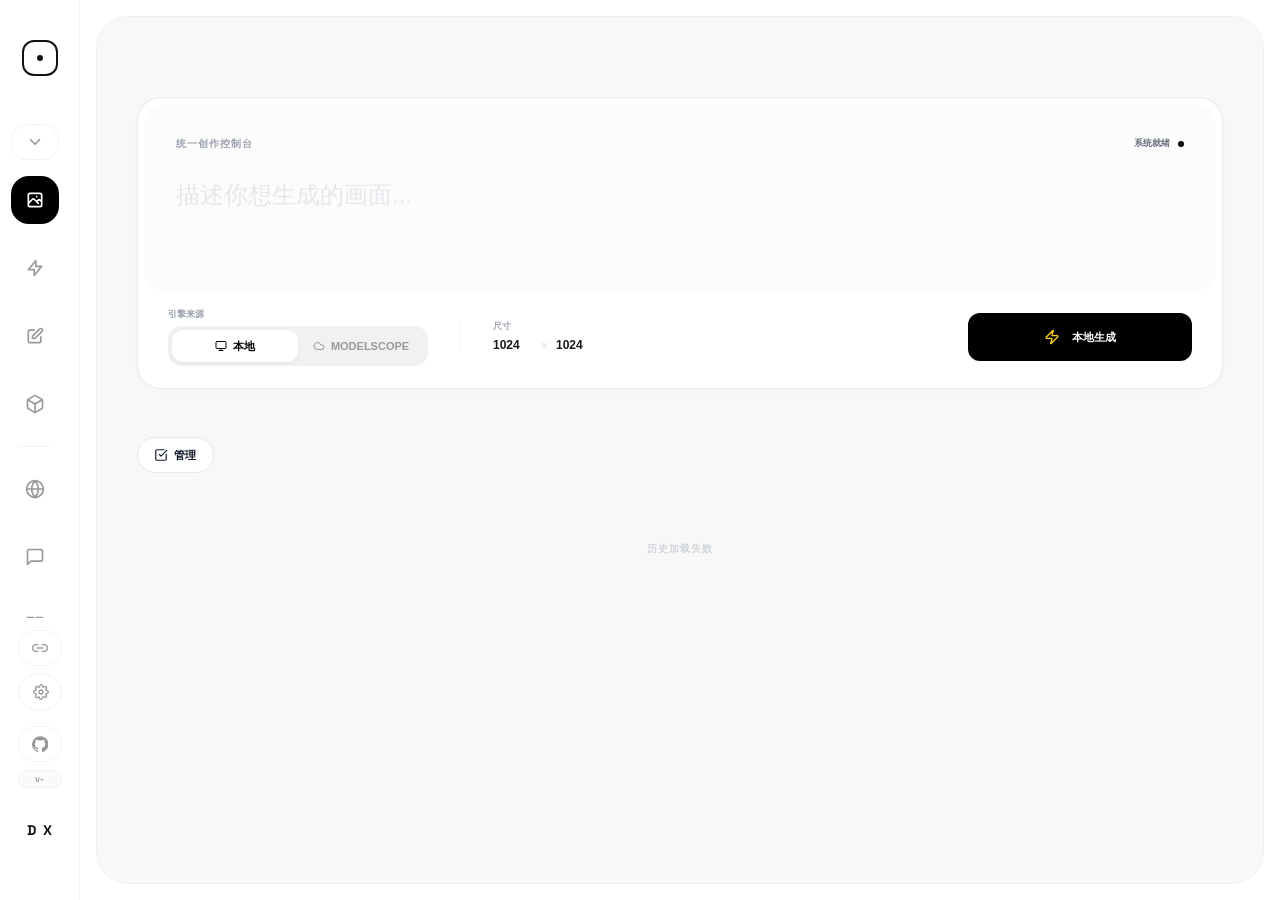
==== static/index.html @ fc7f09cf "chore: baseline HstarB before HstarA fusion" ====
<!DOCTYPE html>
<html lang="zh-CN">

<head>
    <meta charset="UTF-8">
    <meta name="viewport" content="width=device-width, initial-scale=1.0">
    <link rel="icon" href="/static/images/logo.png" type="image/png">
    <title>AI Studio</title>
    <style>
        html.studio-route-booting body {
            visibility: hidden !important;
        }
    </style>
    <script>
        (function(){
            try {
                var theme = localStorage.getItem('studio_theme') || localStorage.getItem('canvas_theme') || 'light';
                if(theme === 'dark') {
                    document.documentElement.classList.add('studio-theme-dark');
                    document.documentElement.classList.add('theme-dark');
                }
                document.documentElement.classList.add('studio-route-booting');
            } catch(e) {}
        })();
    </script>
    <script src="/static/vendor/js/tailwindcss-cdn.js?v=2026.06.22.1782095921"></script>
    <script src="/static/js/theme.js?v=2026.06.22.1782095915"></script>
    <script src="/static/js/i18n.js?v=2026.06.24.1782355459"></script>
    <style>
        @import url('/static/vendor/css/fonts.css?v=2026.06.22.1782095921');

        /* 本地 Tailwind 工具类兜底：CDN 慢/未就绪时也能立刻给图标尺寸，避免首屏左侧栏空白 */
        .w-1\.5 { width: 0.375rem; }
        .h-1\.5 { height: 0.375rem; }
        .w-4 { width: 1rem; }
        .h-4 { height: 1rem; }
        .w-5 { width: 1.25rem; }
        .h-5 { height: 1.25rem; }
        .flex-shrink-0 { flex-shrink: 0; }
        .rounded-full { border-radius: 9999px; }
        .mb-12 { margin-bottom: 3rem; }
        .transition-colors { transition-property: color, background-color, border-color, fill, stroke; transition-duration: 150ms; transition-timing-function: cubic-bezier(0.4, 0, 0.2, 1); }
        .animate-pulse { animation: studio-pulse 2s cubic-bezier(0.4, 0, 0.6, 1) infinite; }
        @keyframes studio-pulse { 0%, 100% { opacity: 1; } 50% { opacity: .5; } }

        :root {
            --accent: #000000;
            --fluid-ease: cubic-bezier(0.3, 0, 0, 1);
            --bg: #ffffff;
            --sidebar-bg: #ffffff;
            --stage-bg: #fcfcfc;
            --border: #f2f2f2;
            --stage-border: #f0f0f0;
            --text: #121212;
            --muted: #999;
            --nav-hover-bg: #fafafa;
            --monitor-bg: rgba(255, 255, 255, 0.7);
            --monitor-border: rgba(0, 0, 0, 0.05);
            --monitor-shadow: rgba(0, 0, 0, 0.04);
            --divider: rgba(0, 0, 0, 0.1);
            --scrollbar: #d8d8d8;
            --scrollbar-hover: #c0c0c0;
            --author-name: #000;
            --social-icon: #ccc;
        }

        html.theme-dark,
        body.theme-dark {
            --bg: #0f141d;
            --sidebar-bg: #0f141d;
            --stage-bg: #111722;
            --border: #242d3b;
            --stage-border: #2a3444;
            --text: #e5e9f0;
            --muted: #8f9aab;
            --nav-hover-bg: #171d29;
            --monitor-bg: rgba(23, 29, 41, 0.82);
            --monitor-border: rgba(255, 255, 255, 0.08);
            --monitor-shadow: rgba(0, 0, 0, 0.3);
            --divider: rgba(255, 255, 255, 0.15);
            --scrollbar: #334155;
            --scrollbar-hover: #475569;
            --author-name: #e5e9f0;
            --social-icon: #64748b;
        }

        /* 极简滚动条 */
        html,
        body {
            overscroll-behavior: auto;
            height: 100%;
            overflow: hidden;
        }

        *::-webkit-scrollbar {
            width: 10px !important;
            height: 10px !important;
            background: transparent !important;
        }

        *::-webkit-scrollbar-track {
            background: transparent !important;
            border: none !important;
        }

        *::-webkit-scrollbar-thumb {
            background-color: var(--scrollbar) !important;
            border: 3px solid transparent !important;
            border-right-width: 3px !important;
            background-clip: padding-box !important;
            border-radius: 10px !important;
            min-height: 36px;
        }

        *::-webkit-scrollbar-thumb:hover {
            background-color: var(--scrollbar-hover) !important;
        }

        *::-webkit-scrollbar-corner {
            background: transparent !important;
        }

        * {
            scrollbar-width: thin !important;
            scrollbar-color: var(--scrollbar) transparent !important;
        }

        body {
            background: var(--bg);
            font-family: 'Space Grotesk', sans-serif;
            overflow: hidden;
            height: 100vh;
            color: var(--text);
            transition: background 0.3s, color 0.3s;
        }

        .app-shell {
            display: flex;
            width: 100%;
            height: 100vh;
            background: var(--bg);
            position: relative;
            transition: background 0.3s;
        }

        /* 侧边栏 */
        .sidebar {
            width: 80px;
            min-width: 80px;
            height: 100vh;
            max-height: 100vh;
            background: var(--sidebar-bg);
            display: flex;
            flex-direction: column;
            align-items: center;
            border-right: 1px solid var(--border);
            padding: 40px 0;
            transition: width 0.5s var(--fluid-ease) 0.5s, background 0.3s, border-color 0.3s;
            z-index: 50;
            overflow: hidden;
        }

        .sidebar:hover {
            width: 220px;
            transition-delay: 0s;
        }

        /* 首次加载时与 iframe 的 0.5s 淡入同步播放，避免侧栏"焊死"在原地造成视觉断层 */
        @keyframes sidebar-enter {
            from { opacity: 0; transform: translateX(-6px); }
            to { opacity: 1; transform: translateX(0); }
        }
        html:not(.studio-route-booting) .sidebar {
            animation: sidebar-enter 0.5s var(--fluid-ease);
        }

        .logo-ring {
            width: 36px;
            height: 36px;
            border: 2px solid var(--text);
            border-radius: 12px;
            background: transparent;
            padding: 0;
            color: var(--text);
            display: flex;
            align-items: center;
            justify-content: center;
            cursor: pointer;
            flex: 0 0 auto;
            /* 仅保留 hover 真正会用到的属性过渡，避免 transition: all 因首屏属性补齐被意外触发 */
            transition: transform 0.6s var(--fluid-ease) 0.5s, border-radius 0.6s var(--fluid-ease) 0.5s, border-color 0.3s, background-color .18s, box-shadow .2s;
        }

        .sidebar:hover .logo-ring {
            transform: rotate(90deg);
            border-radius: 50%;
            transition-delay: 0s;
        }

        .logo-ring:hover,
        .logo-ring:focus-visible {
            background: var(--nav-hover-bg);
            border-color: var(--text);
            box-shadow: 0 0 0 4px rgba(148, 163, 184, .16), 0 10px 24px rgba(15, 23, 42, .08);
            outline: none;
        }

        .logo-ring:hover #logo-dot,
        .logo-ring:focus-visible #logo-dot {
            transform: scale(1.8);
        }

        .logo-ring:active {
            transform: scale(.94);
            transition-delay: 0s;
        }

        .sidebar:hover .logo-ring:active {
            transform: rotate(90deg) scale(.94);
        }

        #logo-dot {
            transition: transform .16s ease, background-color .16s ease, box-shadow .16s ease;
        }

        /* 导航项 */
        .nav-item {
            position: relative;
            width: 48px;
            height: 48px;
            flex: 0 0 48px;
            margin: 10px 0;
            display: flex;
            align-items: center;
            justify-content: flex-start;
            border-radius: 18px;
            cursor: pointer;
            /* 只对 width 做带延迟的过渡（侧栏悬停展开效果）；background/color 不参与过渡，避免 active 切换时底色"流动" */
            transition: width 0.3s var(--fluid-ease) 0.5s;
            color: var(--muted);
            overflow: hidden;
            padding-left: 14px;
        }

        .sidebar:hover .nav-item {
            width: 190px;
            transition-delay: 0s;
        }

        .nav-item:hover {
            background: var(--nav-hover-bg);
            color: var(--text);
        }

        .nav-item.active {
            background: var(--accent);
            color: #fff;
        }

        html.theme-dark .nav-item.active,
        body.theme-dark .nav-item.active {
            background: #f1f5f9;
            color: #0f172a;
        }

        .nav-text {
            opacity: 0;
            margin-left: 16px;
            font-weight: 600;
            font-size: 14px;
            white-space: nowrap;
            transition: opacity 0.3s 0.5s;
        }

        .sidebar:hover .nav-text {
            opacity: 1;
            transition-delay: 0.1s;
        }

        .nav-fold-toggle {
            position: relative;
            width: 48px;
            height: 36px;
            flex: 0 0 36px;
            margin: 0 0 6px;
            padding-left: 14px;
            border: 1px solid var(--border);
            border-radius: 16px;
            background: transparent;
            color: var(--muted);
            display: flex;
            align-items: center;
            justify-content: flex-start;
            cursor: pointer;
            overflow: hidden;
            transition: width 0.3s var(--fluid-ease) 0.5s, background-color 0.2s, color 0.2s, border-color 0.2s;
        }

        .sidebar:hover .nav-fold-toggle {
            width: 190px;
            transition-delay: 0s;
        }

        .nav-fold-toggle:hover {
            background: var(--nav-hover-bg);
            color: var(--text);
            border-color: var(--stage-border);
        }

        .nav-fold-icon {
            width: 18px;
            height: 18px;
            flex: 0 0 auto;
            transition: transform 0.25s var(--fluid-ease);
        }

        .nav-fold-toggle[aria-expanded="false"] .nav-fold-icon {
            transform: rotate(-90deg);
        }

        .nav-fold-group {
            width: 100%;
            flex: 0 0 auto;
            max-height: 720px;
            opacity: 1;
            overflow: hidden;
            display: flex;
            flex-direction: column;
            align-items: center;
            transition: max-height 0.3s var(--fluid-ease), opacity 0.2s ease;
        }

        .nav-fold-group.is-collapsed {
            max-height: 0;
            opacity: 0;
            pointer-events: none;
        }

        .sidebar nav {
            width: 100%;
            min-height: 0;
            flex: 1 1 auto;
            overflow-y: auto;
            overflow-x: hidden;
            display: flex;
            flex-direction: column;
            align-items: center;
            padding: 0 0 6px;
            overscroll-behavior: contain;
            scrollbar-gutter: stable;
            -webkit-overflow-scrolling: touch;
            scrollbar-width: thin;
            scrollbar-color: rgba(148, 163, 184, .34) transparent;
        }

        .sidebar::-webkit-scrollbar { width: 4px !important; }
        .sidebar::-webkit-scrollbar-track { background: transparent !important; }
        .sidebar::-webkit-scrollbar-thumb {
            background: rgba(148, 163, 184, .34) !important;
            border: 0 !important;
            border-radius: 999px !important;
        }

        .sidebar nav::-webkit-scrollbar { width: 4px !important; }
        .sidebar nav::-webkit-scrollbar-track { background: transparent !important; }
        .sidebar nav::-webkit-scrollbar-thumb {
            background: rgba(148, 163, 184, .34) !important;
            border: 0 !important;
            border-radius: 999px !important;
        }

        .sidebar nav > * {
            flex-shrink: 0;
        }

        /* 主舞台区 */
        .stage {
            flex: 1;
            background: var(--stage-bg);
            margin: 16px;
            border-radius: 32px;
            overflow: hidden;
            border: 1px solid var(--stage-border);
            position: relative;
            transition: background 0.3s, border-color 0.3s;
        }

        iframe {
            position: absolute;
            inset: 0;
            width: 100%;
            height: 100%;
            border: none;
            opacity: 0;
            transform: scale(1.02);
            filter: blur(4px);
            transition: all 0.5s var(--fluid-ease);
            pointer-events: none;
        }

        iframe.active {
            opacity: 1;
            transform: scale(1);
            filter: blur(0);
            pointer-events: auto;
        }

        /* 左下角监视器 */
        .nano-monitor {
            position: absolute;
            bottom: 24px;
            left: 24px;
            z-index: 100;
            display: flex;
            align-items: center;
            gap: 10px;
            background: var(--monitor-bg);
            backdrop-filter: blur(12px);
            padding: 7px 12px;
            border-radius: 12px;
            border: 1px solid var(--monitor-border);
            box-shadow: 0 4px 20px var(--monitor-shadow);
            font-family: monospace;
            transition: all 0.4s var(--fluid-ease);
        }

        .nano-monitor.is-busy {
            background: #000;
            color: #fff;
            border-color: rgba(255, 255, 255, 0.1);
            box-shadow: 0 8px 30px rgba(0, 0, 0, 0.2);
        }

        .stat-group {
            display: flex;
            align-items: center;
            gap: 7px;
            font-size: 11px;
            font-weight: 700;
            color: var(--text);
        }

        .stat-group:first-child {
            gap: 8px;
        }

        .nano-monitor.is-busy .stat-group {
            color: #fff;
        }

        .divider {
            width: 1px;
            height: 12px;
            background: var(--divider);
        }

        .is-busy .divider {
            background: rgba(255, 255, 255, 0.2);
        }

        .pulse-dot {
            width: 6px;
            height: 6px;
            border-radius: 50%;
            background: #10b981;
            margin-right: 2px;
            flex: 0 0 auto;
        }

        .spinner-nano {
            width: 10px;
            height: 10px;
            border: 2px solid rgba(255, 255, 255, 0.2);
            border-top-color: #fff;
            border-radius: 50%;
            animation: spin 0.8s linear infinite;
            display: none;
        }

        .is-busy .spinner-nano { display: block; }
        .is-busy .pulse-dot { display: none; }

        @keyframes spin {
            to { transform: rotate(360deg); }
        }

        .label-nano {
            text-transform: uppercase;
            letter-spacing: 0.5px;
            opacity: 0.5;
            font-size: 9px;
        }

        /* 作者组件 */
        .author-box {
            width: 100%;
            height: 60px;
            flex: 0 0 60px;
            position: relative;
            display: flex;
            align-items: center;
            justify-content: center;
            overflow: hidden;
        }

        .dx-letter {
            position: absolute;
            font-size: 14px;
            font-weight: 800;
            color: var(--text);
            /* 只过渡 hover 时真正改的 transform/opacity，避免 all 触发延迟 */
            transition: transform 0.5s var(--fluid-ease) 0.4s, opacity 0.5s var(--fluid-ease) 0.4s;
            z-index: 10;
        }

        .letter-d { transform: translateX(-8px); }
        .letter-x { transform: translateX(8px); }

        .sidebar:hover .letter-d {
            transform: translateX(-120px);
            opacity: 0;
            transition-delay: 0s;
        }

        .sidebar:hover .letter-x {
            transform: translateX(120px);
            opacity: 0;
            transition-delay: 0s;
        }

        .author-content-wrap {
            display: flex;
            flex-direction: column;
            align-items: center;
            opacity: 0;
            transform: scale(0.9);
            transition: all 0.4s var(--fluid-ease) 0s;
            pointer-events: none;
        }

        .sidebar:hover .author-content-wrap {
            opacity: 1;
            transform: scale(1);
            transition-delay: 0.2s;
            pointer-events: auto;
        }

        .author-name-lite {
            font-size: 12px;
            font-weight: 700;
            margin-bottom: 8px;
            color: var(--author-name);
        }

        .social-row-lite { display: flex; gap: 12px; }

        .social-icon-lite {
            color: var(--social-icon);
            transition: color 0.2s, transform 0.2s;
        }

        .social-icon-lite:hover {
            color: var(--text);
            transform: translateY(-1px);
        }

        .side-actions {
            margin-top:12px;
            margin-bottom:12px;
            display:flex;
            flex-direction:column;
            align-items:center;
            gap:8px;
            width:100%;
            flex:0 0 auto;
        }

        .side-pill {
            width:44px;
            height:36px;
            border-radius:999px;
            background: transparent;
            border: 1px solid var(--border);
            color: var(--muted);
            display: flex;
            align-items: center;
            justify-content: center;
            cursor: pointer;
            /* 只过渡 hover/激活会改的属性，避免 all 触发延迟 */
            transition: width 0.3s var(--fluid-ease) 0.5s, gap 0.3s var(--fluid-ease) 0.5s, background-color 0.2s, color 0.2s, border-color 0.2s;
            flex-shrink: 0;
            overflow:hidden;
            gap:8px;
            position:relative;
        }

        .sidebar:hover .side-pill {
            width: 170px;
            transition-delay: 0s;
        }

        .side-pill:hover {
            background: var(--nav-hover-bg);
            color: var(--text);
            border-color: var(--stage-border);
        }

        .side-pill.active {
            background: var(--text);
            color: var(--bg);
            border-color: var(--text);
        }

        .side-pill.update-available {
            border-color:#22c55e;
            color:#16a34a;
            overflow:visible;
        }

        html.theme-dark .side-pill.update-available,
        body.theme-dark .side-pill.update-available {
            border-color:#86efac;
            color:#86efac;
        }

        .side-pill.update-available::after {
            content:"NEW";
            position:absolute;
            top:-7px;
            right:-9px;
            min-width:28px;
            height:16px;
            padding:0 5px;
            border-radius:999px;
            background:#22c55e;
            display:flex;
            align-items:center;
            justify-content:center;
            color:#fff;
            font-size:9px;
            font-weight:900;
            letter-spacing:.02em;
            box-shadow:0 6px 16px rgba(34,197,94,.28), 0 0 0 3px rgba(34,197,94,.12);
            pointer-events:none;
        }

        html.theme-dark .side-pill.update-available::after,
        body.theme-dark .side-pill.update-available::after {
            background:#4ade80;
            color:#052e16;
            box-shadow:0 6px 16px rgba(74,222,128,.22), 0 0 0 3px rgba(74,222,128,.12);
        }

        .side-pill svg { width: 16px; height: 16px; flex:0 0 auto; }
        .settings-fold-chevron {
            width: 13px !important;
            height: 13px !important;
            margin-left: -2px;
            opacity: 0;
            max-width: 0;
            overflow: hidden;
            transition: opacity 0.3s 0.5s, max-width 0.3s var(--fluid-ease) 0.5s, transform .22s var(--fluid-ease);
        }
        .sidebar:hover .settings-fold-chevron,
        .sidebar.is-pinned .settings-fold-chevron {
            opacity: .72;
            max-width: 16px;
            transition-delay: .15s, .15s, 0s;
        }
        .settings-fold-toggle[aria-expanded="true"] .settings-fold-chevron {
            transform: rotate(180deg);
        }
        .settings-fold-group {
            width: 100%;
            max-height: 0;
            opacity: 0;
            overflow: hidden;
            display: flex;
            flex-direction: column;
            align-items: center;
            gap: 8px;
            pointer-events: none;
            transition: max-height .28s var(--fluid-ease), opacity .18s ease;
        }
        .settings-fold-group:not(.is-collapsed) {
            max-height: 132px;
            opacity: 1;
            pointer-events: auto;
        }
        .side-pill-text {
            opacity:0;
            max-width:0;
            font-size:12px;
            font-weight:800;
            letter-spacing:.02em;
            white-space:nowrap;
            overflow:hidden;
            transition: opacity 0.3s 0.5s, max-width 0.3s var(--fluid-ease) 0.5s;
        }
        .sidebar:hover .side-pill-text {
            opacity:1;
            max-width:120px;
            transition-delay:.15s;
        }
        /* 折叠态去除 gap，避免图标被推偏 */
        .side-pill { gap:0; }
        .sidebar:hover .side-pill { gap:8px; }

        .project-version-badge {
            width:44px;
            min-height:18px;
            padding:0 4px;
            border-radius:999px;
            border:1px solid var(--border);
            background:var(--nav-hover-bg);
            color:var(--muted);
            display:flex;
            align-items:center;
            justify-content:center;
            font-size:9px;
            font-weight:800;
            line-height:1;
            white-space:nowrap;
            overflow:hidden;
            cursor:pointer;
            transition:width 0.3s var(--fluid-ease) 0.5s, color .2s, border-color .2s, background-color .2s;
        }
        .project-version-badge:hover { color:var(--text); border-color:var(--accent, #6366f1); }
        .project-version-badge.checking { opacity:.6; animation:badge-pulse 1s ease-in-out infinite; }
        @keyframes badge-pulse { 0%,100%{opacity:.5;} 50%{opacity:1;} }

        .sidebar:hover .project-version-badge {
            width:170px;
            transition-delay:0s;
        }

        .project-version-full { display:none; }
        .sidebar:hover .project-version-compact { display:none; }
        .sidebar:hover .project-version-full { display:inline; }

        .update-now-btn {
            display:none;
            width:56px;
            min-height:24px;
            padding:0 7px;
            border-radius:999px;
            border:1px solid rgba(34,197,94,.35);
            background:rgba(34,197,94,.1);
            color:#16a34a;
            align-items:center;
            justify-content:center;
            gap:5px;
            font-size:9px;
            font-weight:900;
            overflow:hidden;
            transition:width 0.3s var(--fluid-ease) 0.5s, background-color .2s, color .2s, border-color .2s;
        }
        .update-now-btn.show { display:flex; }
        .sidebar:hover .update-now-btn { width:170px; transition-delay:0s; }
        .update-now-btn:hover { background:#16a34a; color:#fff; border-color:#16a34a; }
        .update-now-btn[disabled] { opacity:.7; cursor:wait; }
        .update-now-btn svg { display:none; width:14px; height:14px; flex:0 0 auto; }
        .sidebar:hover .update-now-btn svg { display:block; }
        .update-now-text {
            opacity:1;
            max-width:42px;
            white-space:nowrap;
            overflow:hidden;
            transition: opacity 0.3s 0.5s, max-width 0.3s var(--fluid-ease) 0.5s;
        }
        .update-action-prefix { display:none; }
        .update-version-full { display:none; }
        .sidebar:hover .update-version-compact { display:none; }
        .sidebar:hover .update-version-full { display:inline; }
        .sidebar:hover .update-action-prefix { display:inline; }
        .sidebar:hover .update-now-text { max-width:130px; transition-delay:.15s; }
        .update-now-btn.show + .project-version-badge { display:none; }
        html.theme-dark .update-now-btn,
        body.theme-dark .update-now-btn {
            border-color:rgba(134,239,172,.42);
            background:rgba(74,222,128,.12);
            color:#86efac;
        }
        html.theme-dark .update-now-btn:hover,
        body.theme-dark .update-now-btn:hover {
            background:#86efac;
            border-color:#86efac;
            color:#052e16;
        }

        @media (max-height: 760px) {
            .sidebar {
                padding: 18px 0 14px;
                overflow-y:auto;
                overflow-x:hidden;
                overscroll-behavior:contain;
                -webkit-overflow-scrolling:touch;
                scrollbar-width:thin;
                scrollbar-color:rgba(148,163,184,.34) transparent;
            }
            .sidebar nav {
                flex:0 0 auto;
                min-height:auto;
                overflow:visible;
                padding-bottom:0;
            }
            .logo-ring { margin-bottom: 16px !important; }
            .nav-item {
                height: 42px;
                flex-basis: 42px;
                margin: 5px 0;
                border-radius: 15px;
            }
            .nav-fold-toggle {
                height: 32px;
                flex-basis: 32px;
                margin-bottom: 4px;
                border-radius: 14px;
            }
            .nav-fold-group { max-height: 720px; }
            .side-actions {
                margin-top:8px;
                margin-bottom:0;
                gap:5px;
                padding-top:8px;
                border-top:1px solid var(--border);
            }
            .settings-fold-group {
                gap: 5px;
            }
            .settings-fold-group:not(.is-collapsed) {
                max-height: 105px;
            }
            .side-pill {
                height:30px;
                flex-basis:30px;
                width:40px;
            }
            .project-version-badge { width:40px; min-height:16px; font-size:8px; }
            .update-now-btn.show { min-height:22px; width:48px; }
            .author-box { display:none; }
        }

        @media (max-height: 660px) {
            .sidebar { padding: 12px 0; }
            .sidebar nav {
                flex:0 0 auto;
                min-height:auto;
                overflow:visible;
                padding-bottom:0;
            }
            .logo-ring {
                width:32px;
                height:32px;
                border-radius:10px;
                margin-bottom:10px !important;
            }
            .nav-item {
                height:38px;
                flex-basis:38px;
                margin:3px 0;
                border-radius:14px;
            }
            .nav-fold-toggle { height:30px; flex-basis:30px; }
            .nav-fold-group { max-height: 720px; }
            .side-actions {
                gap:4px;
                padding-top:6px;
            }
            .settings-fold-group {
                gap: 4px;
            }
            .settings-fold-group:not(.is-collapsed) {
                max-height: 102px;
            }
            .side-pill {
                height:30px;
                flex-basis:30px;
                width:38px;
            }
            .side-pill svg { width:15px; height:15px; }
            .project-version-badge { width:38px; min-height:16px; font-size:8px; }
            .update-now-btn.show { width:46px; min-height:22px; font-size:8px; }
        }

        .studio-modal[hidden] {
            display:none !important;
        }

        .studio-modal {
            position:fixed;
            inset:0;
            z-index:500;
            display:flex;
            align-items:center;
            justify-content:center;
            padding:24px;
            background:rgba(15,23,42,.38);
            backdrop-filter:blur(10px);
        }

        .studio-modal-panel {
            width:min(560px, 100%);
            max-height:min(760px, calc(100vh - 48px));
            display:flex;
            flex-direction:column;
            overflow:hidden;
            border-radius:8px;
            border:1px solid rgba(15,23,42,.1);
            background:#fff;
            color:#111827;
            box-shadow:0 24px 70px rgba(15,23,42,.24);
        }

        .studio-modal-head {
            display:flex;
            align-items:flex-start;
            justify-content:space-between;
            gap:16px;
            padding:20px 20px 14px;
            border-bottom:1px solid #eef2f7;
        }

        .studio-modal-kicker {
            font-size:11px;
            font-weight:900;
            letter-spacing:.08em;
            color:#16a34a;
            text-transform:uppercase;
            margin-bottom:6px;
        }

        .studio-modal-title {
            font-size:20px;
            line-height:1.25;
            font-weight:900;
            margin:0;
            letter-spacing:0;
        }

        .studio-modal-close {
            width:32px;
            height:32px;
            border-radius:8px;
            border:1px solid #e5e7eb;
            background:#fff;
            color:#64748b;
            display:flex;
            align-items:center;
            justify-content:center;
            cursor:pointer;
            flex:0 0 auto;
        }

        .studio-modal-close:hover {
            color:#111827;
            border-color:#cbd5e1;
            background:#f8fafc;
        }

        .studio-modal-body {
            padding:18px 20px;
            overflow:auto;
        }

        .studio-modal-copy {
            margin:0 0 14px;
            color:#475569;
            font-size:13px;
            line-height:1.7;
        }

        .update-modal-summary {
            display:flex;
            align-items:flex-start;
            gap:10px;
            margin-top:16px;
            padding:12px;
            border:1px solid #e5e7eb;
            border-radius:8px;
            background:#f8fafc;
            color:#334155;
            font-size:12px;
            line-height:1.55;
        }

        .update-modal-summary strong {
            display:block;
            color:#111827;
            margin-bottom:2px;
            font-size:12px;
        }

        .update-modal-dot {
            width:9px;
            height:9px;
            margin-top:4px;
            border-radius:99px;
            background:#94a3b8;
            flex:0 0 auto;
        }

        .update-modal-summary.ok .update-modal-dot { background:#22c55e; }
        .update-modal-summary.warn .update-modal-dot { background:#f59e0b; }
        .update-modal-summary.fail .update-modal-dot { background:#ef4444; }

        /* 更新弹窗：双卡片需要更宽的面板，避免左右布局被裁剪 */
        #project-update-modal .studio-modal-panel { width:min(880px, 100%); max-height:min(840px, calc(100vh - 48px)); }
        .update-notes-box { margin:2px 0 14px; padding:12px; border:1px solid #e5e7eb; border-radius:8px; background:#fbfdff; }
        .update-notes-head { display:flex; align-items:center; justify-content:space-between; gap:12px; margin-bottom:8px; }
        .update-notes-head strong { font-size:12px; color:#111827; font-weight:950; }
        .update-notes-version { color:#64748b; font-size:11px; font-weight:800; white-space:nowrap; }
        .update-notes-list { margin:0; padding:0 0 0 16px; display:grid; gap:6px; color:#334155; font-size:12px; line-height:1.55; }
        .update-notes-empty { margin:0; color:#94a3b8; font-size:12px; line-height:1.55; }
        .update-source-list { display:grid; grid-template-columns:1fr 1fr; gap:12px; margin-top:14px; align-items:stretch; }
        @media (max-width: 720px) { .update-source-list { grid-template-columns:1fr; } }
        .update-source-card { width:100%; min-width:0; border:1px solid #e5e7eb; border-radius:10px; background:#fff; color:#111827; text-align:left; padding:12px; display:flex; flex-direction:column; gap:10px; cursor:pointer; transition:border-color .16s ease, box-shadow .16s ease, transform .16s ease, background .16s ease; }
        .update-source-card:hover { transform:translateY(-1px); border-color:#cbd5e1; box-shadow:0 12px 28px rgba(15,23,42,.08); }
        .update-source-card.active { border-color:#16a34a; box-shadow:0 0 0 2px rgba(22,163,74,.20); background:#f0fdf4; }
        .update-source-head { display:flex; align-items:center; justify-content:space-between; gap:10px; }
        .update-source-title { min-width:0; display:flex; flex-direction:column; gap:4px; }
        .update-source-title strong { color:#111827; font-size:13px; line-height:1.2; font-weight:950; }
        .update-source-title span { color:#64748b; font-size:11px; line-height:1.35; font-weight:700; }
        .update-source-head-right { flex:0 0 auto; display:flex; align-items:center; gap:8px; }
        .update-source-check { display:none; flex:0 0 auto; width:22px; height:22px; border-radius:999px; background:#16a34a; color:#fff; align-items:center; justify-content:center; }
        .update-source-check svg { width:14px; height:14px; }
        .update-source-card.active .update-source-check { display:flex; }
        .update-source-badge { flex:0 0 auto; min-width:56px; height:24px; border-radius:999px; background:#f1f5f9; color:#64748b; display:flex; align-items:center; justify-content:center; padding:0 9px; font-size:10px; font-weight:900; }
        .update-source-badge.ok { background:#16a34a; color:#fff; }
        .update-source-badge.bad { background:#dc2626; color:#fff; }
        .connectivity-list { display:grid; gap:8px; min-width:0; }

        .connectivity-row {
            display:grid;
            grid-template-columns:12px minmax(0, 1fr) auto;
            align-items:center;
            gap:10px;
            min-height:42px;
            padding:9px 10px;
            border:1px solid #eef2f7;
            border-radius:8px;
            background:#fff;
        }
        .connectivity-row > div { min-width:0; }

        .connectivity-indicator {
            width:9px;
            height:9px;
            border-radius:99px;
            background:#94a3b8;
        }

        .connectivity-row.ok .connectivity-indicator { background:#22c55e; }
        .connectivity-row.fail .connectivity-indicator { background:#ef4444; }
        .connectivity-row.pending .connectivity-indicator {
            background:#94a3b8;
            animation: studio-pulse 1s ease-in-out infinite;
        }

        .connectivity-name {
            font-size:12px;
            font-weight:900;
            color:#111827;
            line-height:1.25;
        }

        .connectivity-url {
            margin-top:3px;
            max-width:100%;
            overflow:hidden;
            text-overflow:ellipsis;
            white-space:nowrap;
            font-size:10px;
            color:#94a3b8;
        }

        .connectivity-status {
            justify-self:end;
            font-size:11px;
            font-weight:900;
            color:#64748b;
            white-space:nowrap;
        }
        .connectivity-row.ok .connectivity-status { color:#16a34a; }
        .connectivity-row.fail .connectivity-status { color:#ef4444; }

        .connectivity-error {
            grid-column:2 / 4;
            margin-top:-4px;
            color:#ef4444;
            font-size:11px;
            line-height:1.45;
            word-break:break-word;
        }

        .studio-modal-actions {
            display:flex;
            justify-content:flex-end;
            gap:10px;
            padding:14px 20px 18px;
            border-top:1px solid #eef2f7;
            background:#fff;
        }

        .studio-modal-btn {
            min-height:36px;
            padding:0 14px;
            border-radius:8px;
            border:1px solid #e5e7eb;
            background:#fff;
            color:#334155;
            display:inline-flex;
            align-items:center;
            justify-content:center;
            gap:7px;
            font-size:12px;
            font-weight:900;
            cursor:pointer;
        }

        .studio-modal-btn svg {
            width:15px;
            height:15px;
            flex:0 0 auto;
        }

        .studio-modal-btn:hover {
            background:#f8fafc;
            border-color:#cbd5e1;
        }

        #connectivity-test-btn {
            border-color:rgba(37,99,235,.24);
            background:#eff6ff;
            color:#1d4ed8;
            transition:transform .16s ease, background-color .18s ease, border-color .18s ease, color .18s ease, box-shadow .18s ease;
        }

        #connectivity-test-btn:hover {
            transform:translateY(-1px);
            border-color:#2563eb;
            background:#2563eb;
            color:#fff;
            box-shadow:0 10px 22px rgba(37,99,235,.20);
        }

        #connectivity-test-btn:hover svg {
            transform:rotate(24deg);
        }

        #connectivity-test-btn:active {
            transform:translateY(0);
            box-shadow:0 5px 12px rgba(37,99,235,.16);
        }

        #connectivity-test-btn svg {
            transition:transform .18s ease;
        }

        .studio-modal-btn.primary {
            background:#111827;
            border-color:#111827;
            color:#fff;
        }

        .studio-modal-btn.primary:hover {
            background:#16a34a;
            border-color:#16a34a;
        }

        .studio-modal-btn[disabled] {
            opacity:.58;
            cursor:wait;
        }

        html.theme-dark .studio-modal,
        body.theme-dark .studio-modal {
            background:rgba(2,6,23,.56);
        }

        html.theme-dark .studio-modal-panel,
        body.theme-dark .studio-modal-panel,
        html.theme-dark .studio-modal-close,
        body.theme-dark .studio-modal-close,
        html.theme-dark .connectivity-row,
        body.theme-dark .connectivity-row,
        html.theme-dark .studio-modal-actions,
        body.theme-dark .studio-modal-actions,
        html.theme-dark .studio-modal-btn,
        body.theme-dark .studio-modal-btn {
            background:#111216;
            border-color:#25262b;
            color:#e8e8ea;
        }

        html.theme-dark .update-source-card,
        body.theme-dark .update-source-card {
            background:#111216;
            border-color:#25262b;
            color:#e8e8ea;
        }

        html.theme-dark .update-source-card.active,
        body.theme-dark .update-source-card.active {
            border-color:#22c55e;
            box-shadow:0 0 0 2px rgba(34,197,94,.35);
            background:rgba(34,197,94,.12);
        }

        html.theme-dark .studio-modal-head,
        body.theme-dark .studio-modal-head,
        html.theme-dark .studio-modal-actions,
        body.theme-dark .studio-modal-actions {
            border-color:#25262b;
        }

        html.theme-dark .studio-modal-copy,
        body.theme-dark .studio-modal-copy,
        html.theme-dark .connectivity-status,
        body.theme-dark .connectivity-status {
            color:#8f9aab;
        }

        html.theme-dark .update-modal-summary,
        body.theme-dark .update-modal-summary {
            background:#0c0d10;
            border-color:#25262b;
            color:#9aa6b8;
        }

        html.theme-dark .update-notes-box,
        body.theme-dark .update-notes-box {
            background:#0c0d10;
            border-color:#25262b;
        }

        html.theme-dark .update-modal-summary strong,
        body.theme-dark .update-modal-summary strong,
        html.theme-dark .update-notes-head strong,
        body.theme-dark .update-notes-head strong,
        html.theme-dark .update-source-title strong,
        body.theme-dark .update-source-title strong,
        html.theme-dark .connectivity-name,
        body.theme-dark .connectivity-name {
            color:#e8e8ea;
        }

        html.theme-dark .update-notes-list,
        body.theme-dark .update-notes-list {
            color:#cbd5e1;
        }

        html.theme-dark .update-notes-version,
        body.theme-dark .update-notes-version,
        html.theme-dark .update-notes-empty,
        body.theme-dark .update-notes-empty,
        html.theme-dark .update-source-title span,
        body.theme-dark .update-source-title span {
            color:#8f9aab;
        }

        html.theme-dark .studio-modal-btn.primary,
        body.theme-dark .studio-modal-btn.primary {
            background:#d8dee9;
            border-color:#d8dee9;
            color:#10141d;
        }

        html.theme-dark #connectivity-test-btn,
        body.theme-dark #connectivity-test-btn {
            background:rgba(96,165,250,.12);
            border-color:rgba(96,165,250,.34);
            color:#93c5fd;
        }

        html.theme-dark #connectivity-test-btn:hover,
        body.theme-dark #connectivity-test-btn:hover {
            background:#60a5fa;
            border-color:#60a5fa;
            color:#07111f;
            box-shadow:0 10px 24px rgba(96,165,250,.18);
        }

        html.theme-dark .studio-modal-btn.primary:hover,
        body.theme-dark .studio-modal-btn.primary:hover {
            background:#86efac;
            border-color:#86efac;
            color:#052e16;
        }

        @media (max-width: 640px) {
            .studio-modal {
                align-items:flex-end;
                padding:12px;
            }
            .studio-modal-panel {
                max-height:calc(100vh - 24px);
            }
            .studio-modal-actions {
                flex-wrap:wrap;
            }
            .studio-modal-btn {
                flex:1 1 130px;
            }
        }

        .sidebar.is-pinned {
            width: 220px;
            transition-delay: 0s;
        }
        .sidebar.is-pinned .logo-ring {
            transform: rotate(90deg);
            border-radius: 50%;
            transition-delay: 0s;
            background: var(--nav-hover-bg);
            color: var(--text);
            box-shadow: 0 0 0 4px rgba(148, 163, 184, .10);
        }
        .sidebar.is-pinned #logo-dot {
            background: var(--text) !important;
            transform: scale(1.35);
            box-shadow: 0 0 0 4px rgba(148, 163, 184, .16);
        }
        .sidebar.is-pinned .logo-ring:hover,
        .sidebar.is-pinned .logo-ring:focus-visible {
            box-shadow: 0 0 0 5px rgba(148, 163, 184, .14);
        }
        .sidebar.is-pinned .nav-item,
        .sidebar.is-pinned .nav-fold-toggle {
            width: 190px;
            transition-delay: 0s;
        }
        .sidebar.is-pinned .nav-text {
            opacity: 1;
            transition-delay: 0.1s;
        }
        .sidebar.is-pinned .letter-d {
            transform: translateX(-120px);
            opacity: 0;
            transition-delay: 0s;
        }
        .sidebar.is-pinned .letter-x {
            transform: translateX(120px);
            opacity: 0;
            transition-delay: 0s;
        }
        .sidebar.is-pinned .author-content-wrap {
            opacity: 1;
            transform: scale(1);
            transition-delay: 0.2s;
            pointer-events: auto;
        }
        .sidebar.is-pinned .side-pill {
            width: 170px;
            gap: 8px;
            transition-delay: 0s;
        }
        .sidebar.is-pinned .side-pill-text {
            opacity: 1;
            max-width: 120px;
            transition-delay: .15s;
        }
        .sidebar.is-pinned .project-version-badge,
        .sidebar.is-pinned .update-now-btn {
            width: 170px;
            transition-delay: 0s;
        }
        .sidebar.is-pinned .project-version-compact,
        .sidebar.is-pinned .update-version-compact {
            display: none;
        }
        .sidebar.is-pinned .project-version-full,
        .sidebar.is-pinned .update-version-full,
        .sidebar.is-pinned .update-action-prefix {
            display: inline;
        }
        .sidebar.is-pinned .update-now-btn svg {
            display: block;
        }
        .sidebar.is-pinned .update-now-text {
            max-width: 130px;
            transition-delay: .15s;
        }

        .sidebar.is-collapsing:hover {
            width: 80px;
        }
        .sidebar.is-collapsing:hover .logo-ring {
            transform: none;
            border-radius: 12px;
            background: transparent;
        }
        .sidebar.is-collapsing:hover .nav-item,
        .sidebar.is-collapsing:hover .nav-fold-toggle {
            width: 48px;
        }
        .sidebar.is-collapsing:hover .nav-text {
            opacity: 0;
        }
        .sidebar.is-collapsing:hover .letter-d {
            transform: translateX(-8px);
            opacity: 1;
        }
        .sidebar.is-collapsing:hover .letter-x {
            transform: translateX(8px);
            opacity: 1;
        }
        .sidebar.is-collapsing:hover .author-content-wrap {
            opacity: 0;
            transform: scale(0.9);
            pointer-events: none;
        }
        .sidebar.is-collapsing:hover .side-pill {
            width: 44px;
            gap: 0;
        }
        .sidebar.is-collapsing:hover .side-pill-text {
            opacity: 0;
            max-width: 0;
        }
        .sidebar.is-collapsing:hover .project-version-badge {
            width: 44px;
        }
        .sidebar.is-collapsing:hover .project-version-compact,
        .sidebar.is-collapsing:hover .update-version-compact {
            display: inline;
        }
        .sidebar.is-collapsing:hover .project-version-full,
        .sidebar.is-collapsing:hover .update-version-full,
        .sidebar.is-collapsing:hover .update-action-prefix {
            display: none;
        }
        .sidebar.is-collapsing:hover .update-now-btn {
            width: 56px;
        }
        .sidebar.is-collapsing:hover .update-now-btn svg {
            display: none;
        }
        .sidebar.is-collapsing:hover .update-now-text {
            max-width: 42px;
        }
    </style>
</head>

<body>

    <div class="app-shell">
        <aside class="sidebar" id="studioSidebar">
            <button class="logo-ring mb-12" id="sidebarLogoToggle" type="button" onclick="toggleSidebarPinned(event)" aria-pressed="false" title="固定导航栏">
                <div class="w-1.5 h-1.5 rounded-full transition-colors" id="logo-dot" style="background:var(--text)"></div>
            </button>

            <nav>
                <button class="nav-fold-toggle" id="local-nav-toggle" type="button" onclick="toggleLocalNav()" aria-expanded="true" title="折叠本地功能">
                    <svg class="nav-fold-icon" fill="none" stroke="currentColor" viewBox="0 0 24 24" stroke-width="2.2" stroke-linecap="round" stroke-linejoin="round" aria-hidden="true">
                        <polyline points="6 9 12 15 18 9"></polyline>
                    </svg>
                    <span class="nav-text" data-i18n="nav.localTools">本地功能</span>
                </button>

                <div class="nav-fold-group" id="local-nav-group">
                    <div class="nav-item active" onclick="switchUI(this, 'zimage')">
                        <svg class="w-5 h-5 flex-shrink-0" fill="none" stroke="currentColor" viewBox="0 0 24 24">
                            <path d="M4 16l4.586-4.586a2 2 0 012.828 0L16 16m-2-2l1.587-1.587a2 2 0 012.828 0L20 14m-6-6h.01M6 20h12a2 2 0 002-2V6a2 2 0 00-2-2H6a2 2 0 00-2 2v12a2 2 0 002 2z" stroke-width="2" stroke-linecap="round" stroke-linejoin="round"></path>
                        </svg>
                        <span class="nav-text" data-i18n="nav.textToImage">文生图</span>
                    </div>
                    <div class="nav-item" onclick="switchUI(this, 'enhance')">
                        <svg class="w-5 h-5 flex-shrink-0" fill="none" stroke="currentColor" viewBox="0 0 24 24">
                            <path d="M13 10V3L4 14h7v7l9-11h-7z" stroke-width="2" stroke-linecap="round" stroke-linejoin="round"></path>
                        </svg>
                        <span class="nav-text" data-i18n="nav.enhance">细节增强</span>
                    </div>
                    <div class="nav-item" onclick="switchUI(this, 'klein')">
                        <svg class="w-5 h-5 flex-shrink-0" fill="none" stroke="currentColor" viewBox="0 0 24 24">
                            <path d="M11 5H6a2 2 0 00-2 2v11a2 2 0 002 2h11a2 2 0 002-2v-5m-1.414-9.414a2 2 0 112.828 2.828L11.828 15H9v-2.828l8.586-8.586z" stroke-width="2" stroke-linecap="round" stroke-linejoin="round"></path>
                        </svg>
                        <span class="nav-text" data-i18n="nav.imageEdit">图片编辑</span>
                    </div>
                    <div class="nav-item" onclick="switchUI(this, 'angle')">
                        <svg class="w-5 h-5 flex-shrink-0" fill="none" stroke="currentColor" viewBox="0 0 24 24" stroke-width="2" stroke-linecap="round" stroke-linejoin="round">
                            <path d="M21 16V8a2 2 0 0 0-1-1.73l-7-4a2 2 0 0 0-2 0l-7 4A2 2 0 0 0 3 8v8a2 2 0 0 0 1 1.73l7 4a2 2 0 0 0 2 0l7-4A2 2 0 0 0 21 16z"></path>
                            <polyline points="3.27 6.96 12 12.01 20.73 6.96"></polyline>
                            <line x1="12" y1="22.08" x2="12" y2="12"></line>
                        </svg>
                        <span class="nav-text" data-i18n="nav.angle">角度控制</span>
                    </div>
                </div>

                <!-- 分隔线 -->
                <div style="width:32px;height:1px;background:var(--border);margin:8px auto;transition:background 0.3s;"></div>

                <div class="nav-item" onclick="switchUI(this, 'online')">
                    <svg class="w-5 h-5 flex-shrink-0" fill="none" stroke="currentColor" viewBox="0 0 24 24" stroke-width="2" stroke-linecap="round" stroke-linejoin="round">
                        <path d="M12 2a10 10 0 1 0 0 20A10 10 0 0 0 12 2z"></path>
                        <path d="M2 12h20M12 2a15.3 15.3 0 0 1 4 10 15.3 15.3 0 0 1-4 10 15.3 15.3 0 0 1-4-10 15.3 15.3 0 0 1 4-10z"></path>
                    </svg>
                    <span class="nav-text" data-i18n="nav.online">在线生图</span>
                </div>
                <div class="nav-item" onclick="switchUI(this, 'gpt-chat')">
                    <svg class="w-5 h-5 flex-shrink-0" fill="none" stroke="currentColor" viewBox="0 0 24 24" stroke-width="2" stroke-linecap="round" stroke-linejoin="round">
                        <path d="M21 15a2 2 0 0 1-2 2H7l-4 4V5a2 2 0 0 1 2-2h14a2 2 0 0 1 2 2z"></path>
                    </svg>
                    <span class="nav-text" data-i18n="nav.gpt">GPT 对话</span>
                </div>
                <div class="nav-item" onclick="switchUI(this, 'canvas')">
                    <svg class="w-5 h-5 flex-shrink-0" fill="none" stroke="currentColor" viewBox="0 0 24 24" stroke-width="2" stroke-linecap="round" stroke-linejoin="round">
                        <rect x="3" y="3" width="7" height="7"></rect>
                        <rect x="14" y="3" width="7" height="7"></rect>
                        <rect x="14" y="14" width="7" height="7"></rect>
                        <rect x="3" y="14" width="7" height="7"></rect>
                    </svg>
                    <span class="nav-text" data-i18n="nav.canvas">无限画布</span>
                </div>
                <div class="nav-item" onclick="switchUI(this, 'asset-manager')">
                    <svg class="w-5 h-5 flex-shrink-0" fill="none" stroke="currentColor" viewBox="0 0 24 24" stroke-width="2" stroke-linecap="round" stroke-linejoin="round">
                        <path d="M4 19.5V6.8A2.8 2.8 0 0 1 6.8 4h10.4A2.8 2.8 0 0 1 20 6.8v12.7"></path>
                        <path d="M7 8h10"></path>
                        <path d="M7 12h10"></path>
                        <path d="M7 16h6"></path>
                    </svg>
                    <span class="nav-text" data-i18n="nav.assetManager">素材库</span>
                </div>
            </nav>

            <div class="side-actions">
                <button class="side-pill" onclick="switchUI(this, 'api-settings')" type="button" title="API 设置">
                    <svg fill="none" stroke="currentColor" viewBox="0 0 24 24" stroke-width="2" stroke-linecap="round" stroke-linejoin="round">
                        <path d="M15 7h3a5 5 0 0 1 0 10h-3"></path>
                        <path d="M9 17H6A5 5 0 0 1 6 7h3"></path>
                        <line x1="8" y1="12" x2="16" y2="12"></line>
                    </svg>
                    <span class="side-pill-text" data-i18n="common.apiSettings">API 设置</span>
                </button>
                <button class="side-pill settings-fold-toggle" id="settings-fold-toggle" onclick="toggleSidebarSettings()" type="button" title="更多设置" aria-expanded="false">
                    <svg fill="none" stroke="currentColor" viewBox="0 0 24 24" stroke-width="2" stroke-linecap="round" stroke-linejoin="round">
                        <circle cx="12" cy="12" r="3"></circle>
                        <path d="M19.4 15a1.65 1.65 0 0 0 .33 1.82l.06.06a2 2 0 1 1-2.83 2.83l-.06-.06A1.65 1.65 0 0 0 15 19.4a1.65 1.65 0 0 0-1 .6 1.65 1.65 0 0 0-.36 1.08V21a2 2 0 1 1-4 0v-.09A1.65 1.65 0 0 0 9 19.4a1.65 1.65 0 0 0-1.82.33l-.06.06a2 2 0 1 1-2.83-2.83l.06-.06A1.65 1.65 0 0 0 4.6 15a1.65 1.65 0 0 0-.6-1 1.65 1.65 0 0 0-1.08-.36H3a2 2 0 1 1 0-4h.09A1.65 1.65 0 0 0 4.6 9a1.65 1.65 0 0 0-.33-1.82l-.06-.06a2 2 0 1 1 2.83-2.83l.06.06A1.65 1.65 0 0 0 9 4.6a1.65 1.65 0 0 0 1-.6 1.65 1.65 0 0 0 .36-1.08V3a2 2 0 1 1 4 0v.09A1.65 1.65 0 0 0 15 4.6a1.65 1.65 0 0 0 1.82-.33l.06-.06a2 2 0 1 1 2.83 2.83l-.06.06A1.65 1.65 0 0 0 19.4 9c.22.38.58.69 1 .86.2.08.42.13.65.14H21a2 2 0 1 1 0 4h-.09A1.65 1.65 0 0 0 19.4 15z"></path>
                    </svg>
                    <span class="side-pill-text" data-i18n="common.moreSettings">更多设置</span>
                    <svg class="settings-fold-chevron" fill="none" stroke="currentColor" viewBox="0 0 24 24" stroke-width="2.2" stroke-linecap="round" stroke-linejoin="round" aria-hidden="true">
                        <polyline points="6 9 12 15 18 9"></polyline>
                    </svg>
                </button>
                <div class="settings-fold-group is-collapsed" id="settings-fold-group">
                    <button class="side-pill" onclick="toggleTheme()" id="theme-toggle-btn" type="button" title="切换夜间模式">
                        <svg id="icon-moon" fill="none" stroke="currentColor" viewBox="0 0 24 24" stroke-width="2" stroke-linecap="round" stroke-linejoin="round">
                            <path d="M21 12.79A9 9 0 1 1 11.21 3 7 7 0 0 0 21 12.79z"></path>
                        </svg>
                        <svg id="icon-sun" style="display:none" fill="none" stroke="currentColor" viewBox="0 0 24 24" stroke-width="2" stroke-linecap="round" stroke-linejoin="round">
                            <circle cx="12" cy="12" r="5"></circle>
                            <line x1="12" y1="1" x2="12" y2="3"></line>
                            <line x1="12" y1="21" x2="12" y2="23"></line>
                            <line x1="4.22" y1="4.22" x2="5.64" y2="5.64"></line>
                            <line x1="18.36" y1="18.36" x2="19.78" y2="19.78"></line>
                            <line x1="1" y1="12" x2="3" y2="12"></line>
                            <line x1="21" y1="12" x2="23" y2="12"></line>
                            <line x1="4.22" y1="19.78" x2="5.64" y2="18.36"></line>
                            <line x1="18.36" y1="5.64" x2="19.78" y2="4.22"></line>
                        </svg>
                        <span class="side-pill-text" data-i18n="common.darkMode">黑夜模式</span>
                    </button>
                    <button class="side-pill" onclick="toggleLanguage()" id="lang-toggle-btn" type="button" title="Language">
                        <svg fill="none" stroke="currentColor" viewBox="0 0 24 24" stroke-width="2" stroke-linecap="round" stroke-linejoin="round">
                            <circle cx="12" cy="12" r="10"></circle>
                            <path d="M2 12h20"></path>
                            <path d="M12 2a15.3 15.3 0 0 1 4 10 15.3 15.3 0 0 1-4 10 15.3 15.3 0 0 1-4-10 15.3 15.3 0 0 1 4-10z"></path>
                        </svg>
                        <span class="side-pill-text" data-i18n="common.language">中文</span>
                    </button>
                    <button class="side-pill" onclick="switchUI(this, 'comfyui-settings')" type="button" title="工作流设置">
                        <svg fill="none" stroke="currentColor" viewBox="0 0 24 24" stroke-width="2" stroke-linecap="round" stroke-linejoin="round">
                            <rect x="3" y="3" width="7" height="7" rx="1"></rect>
                            <rect x="14" y="3" width="7" height="7" rx="1"></rect>
                            <rect x="3" y="14" width="7" height="7" rx="1"></rect>
                            <path d="M14 14h7v7h-7z"></path>
                            <line x1="10" y1="6.5" x2="14" y2="6.5"></line>
                            <line x1="6.5" y1="10" x2="6.5" y2="14"></line>
                        </svg>
                        <span class="side-pill-text" data-i18n="common.comfyuiSettings">工作流设置</span>
                    </button>
                </div>
                <button id="github-entry-btn" class="side-pill" onclick="openProjectPage()" type="button" title="GitHub">
                    <svg fill="currentColor" stroke="none" viewBox="0 0 24 24" aria-hidden="true">
                        <path d="M12 .5a12 12 0 0 0-3.79 23.39c.6.11.82-.26.82-.58v-2.05c-3.34.73-4.04-1.42-4.04-1.42-.55-1.39-1.34-1.76-1.34-1.76-1.09-.75.08-.74.08-.74 1.21.09 1.85 1.25 1.85 1.25 1.07 1.83 2.81 1.3 3.5.99.11-.78.42-1.3.76-1.6-2.67-.3-5.47-1.33-5.47-5.93 0-1.31.47-2.38 1.24-3.22-.12-.3-.54-1.53.12-3.18 0 0 1.01-.32 3.3 1.23a11.45 11.45 0 0 1 6.01 0c2.29-1.55 3.3-1.23 3.3-1.23.66 1.65.24 2.88.12 3.18.77.84 1.24 1.91 1.24 3.22 0 4.61-2.81 5.63-5.49 5.93.43.37.81 1.1.81 2.22v3.29c0 .32.22.69.83.57A12 12 0 0 0 12 .5Z"></path>
                    </svg>
                    <span class="side-pill-text" data-i18n="common.project">项目主页</span>
                </button>
                <button id="update-now-btn" class="update-now-btn" onclick="runProjectUpdate()" type="button" title="一键更新">
                    <svg fill="none" stroke="currentColor" viewBox="0 0 24 24" stroke-width="2.2" stroke-linecap="round" stroke-linejoin="round" aria-hidden="true">
                        <path d="M21 12a9 9 0 1 1-2.64-6.36"></path>
                        <path d="M21 3v6h-6"></path>
                    </svg>
                    <span id="update-now-text" class="update-now-text" data-i18n="update.oneClick">一键更新</span>
                </button>
                <div id="project-version-badge" class="project-version-badge" title="点击检测更新" role="button" tabindex="0" onclick="checkForUpdates(true)" onkeydown="if(event.key==='Enter'||event.key===' '){event.preventDefault();checkForUpdates(true);}">v-</div>
            </div>

            <div class="author-box">
                <span class="dx-letter letter-d">D</span>
                <span class="dx-letter letter-x">X</span>

                <div class="author-content-wrap">
                    <div class="author-name-lite">wuli大雄</div>
                    <div class="social-row-lite">
                        <a href="https://space.bilibili.com/78652351" target="_blank" class="social-icon-lite">
                            <svg class="w-4 h-4" fill="currentColor" viewBox="0 0 24 24">
                                <path d="M17.813 4.653h-.854L15.66 3.053a1.147 1.147 0 00-1.63 0l-1.3 1.6h-1.46L9.97 3.053a1.147 1.147 0 00-1.63 0L7.043 4.653h-.854a3.946 3.946 0 00-3.93 3.934v8.117a3.946 3.946 0 003.93 3.934h11.624a3.946 3.946 0 003.93-3.934V8.587a3.946 3.946 0 00-3.93-3.934zM7.152 13.9a1.465 1.465 0 111.47-1.462 1.465 1.465 0 01-1.47 1.462zm7.696 0a1.465 1.465 0 111.47-1.462 1.465 1.465 0 01-1.47 1.462z" />
                            </svg>
                        </a>
                        <a href="https://www.xiaohongshu.com/user/profile/6433c34c000000001a023538" target="_blank" class="social-icon-lite">
                            <svg class="w-4 h-4" fill="currentColor" viewBox="0 0 24 24">
                                <path d="M12 2C6.48 2 2 6.48 2 12s4.48 10 10 10 10-4.48 10-10S17.52 2 12 2zm-1 14.5v-9l6 4.5-6 4.5z" />
                            </svg>
                        </a>
                        <a href="https://www.youtube.com/@%E5%A4%A7%E9%9B%84dx" target="_blank" class="social-icon-lite">
                            <svg class="w-4 h-4" fill="currentColor" viewBox="0 0 24 24">
                                <path d="M23.498 6.186a3.016 3.016 0 00-2.122-2.136C19.505 3.545 12 3.545 12 3.545s-7.505 0-9.377.505A3.017 3.017 0 00.502 6.186C0 8.07 0 12 0 12s0 3.93.502 5.814a3.016 3.016 0 002.122 2.136c1.871.505 9.376.505 9.376.505s7.505 0 9.377-.505a3.015 3.015 0 002.122-2.136C24 15.93 24 12 24 12s0-3.93-.502-5.814zM9.545 15.568V8.432L15.818 12l-6.273 3.568z" />
                            </svg>
                        </a>
                        <a href="https://x.com/dx8152?s=21" target="_blank" class="social-icon-lite">
                            <svg class="w-4 h-4" fill="currentColor" viewBox="0 0 24 24">
                                <path d="M18.244 2.25h3.308l-7.227 8.26 8.502 11.24H16.17l-5.214-6.817L4.99 21.75H1.68l7.73-8.835L1.254 2.25H8.08l4.713 6.231zm-1.161 17.52h1.833L7.084 4.126H5.117z" />
                            </svg>
                        </a>
                    </div>
                </div>
            </div>
        </aside>
        <script>
            /* 在侧栏 DOM 解析完后立即把 active 类移到当前页对应的入口，避免首屏先在文生图上闪一下 */
            (function(){
                try {
                    var pageId = localStorage.getItem('studio_active_page');
                    if(pageId && pageId !== 'zimage') {
                        document.querySelectorAll('.nav-item.active, .side-pill.active').forEach(function(n){
                            n.classList.remove('active');
                        });
                        var target = document.querySelector('[onclick*="\'' + pageId + '\'"]');
                        if(target) target.classList.add('active');
                    }
                } catch(e) {}
            })();
        </script>

        <main class="stage">
            <iframe id="frame-zimage" data-src="/static/zimage.html?v=2026.06.22.1782095909" class="active" scrolling="yes"></iframe>
            <iframe id="frame-enhance" data-src="/static/enhance.html?v=2026.06.22.1782180183" scrolling="yes"></iframe>
            <iframe id="frame-klein" data-src="/static/klein.html?v=2026.06.22.1782095910" scrolling="yes"></iframe>
            <iframe id="frame-angle" data-src="/static/angle.html?v=2026.06.22.1782180183" scrolling="yes"></iframe>
            <iframe id="frame-online" data-src="/static/online.html?v=2026.06.22.1782095910" scrolling="yes"></iframe>
            <iframe id="frame-gpt-chat" data-src="/static/gpt-chat.html?v=2026.06.22.1782180183" scrolling="yes"></iframe>
            <iframe id="frame-canvas" data-src="/static/canvas-list.html?v=2026.06.22.1782180183" scrolling="yes"></iframe>
            <iframe id="frame-asset-manager" data-src="/static/asset-manager.html?v=2026.06.22.1782180183" scrolling="yes"></iframe>
            <iframe id="frame-api-settings" data-src="/static/api-settings.html?v=2026.06.22.1782180183" scrolling="yes"></iframe>
            <iframe id="frame-comfyui-settings" data-src="/static/comfyui-settings.html?v=2026.06.22.1782180183" scrolling="yes"></iframe>

        </main>
    </div>

    <div id="project-update-modal" class="studio-modal" hidden role="dialog" aria-modal="true" aria-labelledby="project-update-title">
        <div class="studio-modal-panel">
            <div class="studio-modal-head">
                <div>
                    <div class="studio-modal-kicker" data-i18n="update.available">发现更新</div>
                    <h2 id="project-update-title" class="studio-modal-title">一键更新</h2>
                </div>
                <button class="studio-modal-close" type="button" onclick="closeProjectUpdateModal()" title="关闭" aria-label="关闭">
                    <svg fill="none" stroke="currentColor" viewBox="0 0 24 24" stroke-width="2.2" stroke-linecap="round" stroke-linejoin="round" aria-hidden="true">
                        <line x1="18" y1="6" x2="6" y2="18"></line>
                        <line x1="6" y1="6" x2="18" y2="18"></line>
                    </svg>
                </button>
            </div>
            <div class="studio-modal-body">
                <p id="project-update-copy" class="studio-modal-copy"></p>
                <div id="project-update-notes" class="update-notes-box" hidden>
                    <div class="update-notes-head">
                        <strong id="project-update-notes-title">本次更新内容</strong>
                        <span id="project-update-notes-version" class="update-notes-version"></span>
                    </div>
                    <ol id="project-update-notes-list" class="update-notes-list"></ol>
                    <p id="project-update-notes-empty" class="update-notes-empty" hidden>暂未获取到更新说明。</p>
                </div>
                <div id="update-source-list" class="update-source-list">
                    <button id="update-source-github" class="update-source-card" type="button" data-update-source="github" onclick="setUpdateSource('github')">
                        <div class="update-source-head">
                            <div class="update-source-title">
                                <strong>GitHub 下载源</strong>
                                <span>GitHub API / raw 文件 / GitHub 网页，Google 仅作外网参考。</span>
                            </div>
                            <div class="update-source-head-right">
                                <span class="update-source-check" aria-hidden="true">
                                    <svg viewBox="0 0 24 24" fill="none" stroke="currentColor" stroke-width="3" stroke-linecap="round" stroke-linejoin="round"><polyline points="20 6 9 17 4 12"></polyline></svg>
                                </span>
                                <span class="update-source-badge">待测试</span>
                            </div>
                        </div>
                        <div class="connectivity-list" data-connectivity-source="github"></div>
                    </button>
                    <button id="update-source-modelscope" class="update-source-card" type="button" data-update-source="modelscope" onclick="setUpdateSource('modelscope')">
                        <div class="update-source-head">
                            <div class="update-source-title">
                                <strong>ModelScope 下载源</strong>
                                <span>ModelScope 空间与版本文件，适合国内网络。</span>
                            </div>
                            <div class="update-source-head-right">
                                <span class="update-source-check" aria-hidden="true">
                                    <svg viewBox="0 0 24 24" fill="none" stroke="currentColor" stroke-width="3" stroke-linecap="round" stroke-linejoin="round"><polyline points="20 6 9 17 4 12"></polyline></svg>
                                </span>
                                <span class="update-source-badge">待测试</span>
                            </div>
                        </div>
                        <div class="connectivity-list" data-connectivity-source="modelscope"></div>
                    </button>
                </div>
                <div id="project-update-summary" class="update-modal-summary warn">
                    <span class="update-modal-dot" aria-hidden="true"></span>
                    <div>
                        <strong id="project-update-summary-title">建议先测试连通性</strong>
                        <span id="project-update-summary-text"></span>
                    </div>
                </div>
            </div>
            <div class="studio-modal-actions">
                <button id="connectivity-test-btn" class="studio-modal-btn" type="button" onclick="runUpdateConnectivityTest()">
                    <svg fill="none" stroke="currentColor" viewBox="0 0 24 24" stroke-width="2.2" stroke-linecap="round" stroke-linejoin="round" aria-hidden="true">
                        <path d="M21 12a9 9 0 1 1-2.64-6.36"></path>
                        <path d="M21 3v6h-6"></path>
                    </svg>
                    <span id="connectivity-test-text">测试连通性</span>
                </button>
                <button class="studio-modal-btn" type="button" onclick="closeProjectUpdateModal()">
                    <span id="project-update-cancel-text">取消</span>
                </button>
                <button id="project-update-confirm-btn" class="studio-modal-btn primary" type="button" onclick="confirmProjectUpdate()">
                    <svg fill="none" stroke="currentColor" viewBox="0 0 24 24" stroke-width="2.2" stroke-linecap="round" stroke-linejoin="round" aria-hidden="true">
                        <path d="M21 12a9 9 0 1 1-2.64-6.36"></path>
                        <path d="M21 3v6h-6"></path>
                    </svg>
                    <span id="project-update-confirm-text">开始更新</span>
                </button>
            </div>
        </div>
    </div>

    <script>
        function generateUUID() {
            if (typeof crypto !== 'undefined' && crypto.randomUUID) {
                try { return crypto.randomUUID(); } catch (e) { }
            }
            return 'xxxxxxxx-xxxx-4xxx-yxxx-xxxxxxxxxxxx'.replace(/[xy]/g, function (c) {
                var r = Math.random() * 16 | 0, v = c == 'x' ? r : (r & 0x3 | 0x8);
                return v.toString(16);
            });
        }
        const CID = localStorage.getItem("client_id") || generateUUID();
        localStorage.setItem("client_id", CID);
        const ACTIVE_PAGE_KEY = 'studio_active_page';
        const LOCAL_NAV_COLLAPSED_KEY = 'studio_local_nav_collapsed';
        const SIDEBAR_SETTINGS_COLLAPSED_KEY = 'studio_sidebar_settings_collapsed';
        const SIDEBAR_PINNED_KEY = 'studio_sidebar_pinned';
        const DEFAULT_PAGE_ID = 'zimage';
        const PAGE_IDS = ['zimage','enhance','klein','angle','online','gpt-chat','canvas','asset-manager','api-settings','comfyui-settings'];
        const LOCAL_PAGE_IDS = ['zimage','enhance','klein','angle'];
        const PROJECT_URL = 'https://github.com/hero8152/Infinite-Canvas';
        let appInfo = { version:'', repo_url:PROJECT_URL, version_url:'https://raw.githubusercontent.com/hero8152/Infinite-Canvas/main/VERSION' };
        let updateConnectivityResult = null;
        let projectUpdateRunning = false;
        let projectUpdateAbort = null;  // 当前更新请求的 AbortController，便于用户中途取消
        let updateSource = localStorage.getItem('studio_update_source') || 'github';
        let projectUpdateNotes = null;

        function setSidebarPinned(pinned, options = {}) {
            const sidebar = document.getElementById('studioSidebar');
            const logo = document.getElementById('sidebarLogoToggle');
            if(!sidebar) return;
            sidebar.classList.toggle('is-pinned', pinned);
            if(!pinned) {
                sidebar.classList.add('is-collapsing');
                window.setTimeout(() => sidebar.classList.remove('is-collapsing'), 360);
            } else {
                sidebar.classList.remove('is-collapsing');
            }
            if(logo) {
                logo.setAttribute('aria-pressed', pinned ? 'true' : 'false');
                logo.title = pinned ? '收起导航栏' : '固定导航栏';
            }
            if(!options.skipRemember) localStorage.setItem(SIDEBAR_PINNED_KEY, pinned ? '1' : '0');
        }

        function toggleSidebarPinned(event) {
            event?.preventDefault?.();
            event?.stopPropagation?.();
            const sidebar = document.getElementById('studioSidebar');
            setSidebarPinned(!sidebar?.classList.contains('is-pinned'));
        }

        function restoreSidebarPinned() {
            setSidebarPinned(localStorage.getItem(SIDEBAR_PINNED_KEY) === '1', { skipRemember:true });
        }

        function setLocalNavCollapsed(collapsed, options = {}) {
            const group = document.getElementById('local-nav-group');
            const toggle = document.getElementById('local-nav-toggle');
            if(group) group.classList.toggle('is-collapsed', collapsed);
            if(toggle) {
                toggle.setAttribute('aria-expanded', collapsed ? 'false' : 'true');
                toggle.title = collapsed ? '展开本地功能' : '折叠本地功能';
            }
            if(!options.skipRemember) localStorage.setItem(LOCAL_NAV_COLLAPSED_KEY, collapsed ? '1' : '0');
        }

        function toggleLocalNav() {
            const group = document.getElementById('local-nav-group');
            setLocalNavCollapsed(!group?.classList.contains('is-collapsed'));
        }

        function restoreLocalNav(id) {
            const savedCollapsed = localStorage.getItem(LOCAL_NAV_COLLAPSED_KEY) === '1';
            setLocalNavCollapsed(savedCollapsed && !LOCAL_PAGE_IDS.includes(id), { skipRemember:true });
        }

        function setSidebarSettingsCollapsed(collapsed, options = {}) {
            const group = document.getElementById('settings-fold-group');
            const toggle = document.getElementById('settings-fold-toggle');
            if(group) group.classList.toggle('is-collapsed', collapsed);
            if(toggle) {
                toggle.setAttribute('aria-expanded', collapsed ? 'false' : 'true');
                toggle.title = collapsed ? '展开更多设置' : '收起更多设置';
            }
            if(!options.skipRemember) localStorage.setItem(SIDEBAR_SETTINGS_COLLAPSED_KEY, collapsed ? '1' : '0');
        }

        function toggleSidebarSettings() {
            const group = document.getElementById('settings-fold-group');
            setSidebarSettingsCollapsed(!group?.classList.contains('is-collapsed'));
        }

        function restoreSidebarSettings(id) {
            const savedCollapsed = localStorage.getItem(SIDEBAR_SETTINGS_COLLAPSED_KEY) !== '0';
            setSidebarSettingsCollapsed(savedCollapsed && id !== 'comfyui-settings', { skipRemember:true });
        }

        function resetStudioRootScroll() {
            try {
                window.scrollTo(0, 0);
                document.documentElement.scrollTop = 0;
                document.body.scrollTop = 0;
            } catch(e) {}
        }

        function switchUI(el, id, options = {}) {
            resetStudioRootScroll();
            if(!PAGE_IDS.includes(id)) id = DEFAULT_PAGE_ID;
            document.querySelectorAll('.nav-item,.side-pill').forEach(n => n.classList.remove('active'));
            if(el) el.classList.add('active');
            document.querySelectorAll('iframe').forEach(f => f.classList.remove('active'));
            const target = document.getElementById('frame-' + id);
            target.classList.add('active');
            if (!target.src) target.src = target.dataset.src;
            if(!options.skipRemember) localStorage.setItem(ACTIVE_PAGE_KEY, id);
            // sync theme to newly activated iframe
            syncThemeToFrame(target);
            syncLanguageToFrame(target);
            if(LOCAL_PAGE_IDS.includes(id)) {
                setLocalNavCollapsed(false, { skipRemember:true });
            } else {
                setLocalNavCollapsed(localStorage.getItem(LOCAL_NAV_COLLAPSED_KEY) === '1', { skipRemember:true });
            }
            if(id === 'comfyui-settings') {
                setSidebarSettingsCollapsed(false, { skipRemember:true });
            }
            // 切换到画布时通知刷新工作流列表（防止在 comfyui-settings 修改后画布未及时更新）
            if (id === 'canvas' && target.src) {
                try { target.contentWindow?.postMessage({ type: 'canvas-focus' }, '*'); } catch(e) {}
            }
            resetStudioRootScroll();
        }

        function forwardStudioApiChange(data) {
            if(!data || !['providers-changed','workflows-changed','comfy-instances-changed'].includes(data.type)) return;
            document.querySelectorAll('iframe').forEach(iframe => {
                try {
                    if (iframe && iframe.contentWindow) iframe.contentWindow.postMessage(data, '*');
                } catch(e) {}
            });
        }

        window.addEventListener('message', event => {
            if (event.origin && event.origin !== location.origin) return;
            forwardStudioApiChange(event.data);
        });

        try {
            const studioApiChannel = new BroadcastChannel('studio-api');
            studioApiChannel.onmessage = event => forwardStudioApiChange(event.data);
        } catch(e) {}

        function restoreActivePage() {
            restoreSidebarPinned();
            const id = PAGE_IDS.includes(localStorage.getItem(ACTIVE_PAGE_KEY)) ? localStorage.getItem(ACTIVE_PAGE_KEY) : DEFAULT_PAGE_ID;
            restoreLocalNav(id);
            restoreSidebarSettings(id);
            const trigger = document.querySelector(`[onclick*="'${id}'"],[onclick*='"${id}"']`);
            switchUI(trigger, id, { skipRemember:true });
            document.documentElement.classList.remove('studio-route-booting');
        }
        document.addEventListener('DOMContentLoaded', restoreActivePage, { once:true });

        async function syncStatus() {
            try {
                const res = await fetch(`/api/queue_status?client_id=${CID}`);
                const data = await res.json();
                const monitor = document.getElementById('nano-monitor');
                const queueVal = document.getElementById('queue-val');
                const logoDot = document.getElementById('logo-dot');
                const total = data.total || 0;
                const pos = data.position || 0;
                if (pos > 0) {
                    monitor?.classList.add('is-busy');
                    if (queueVal) queueVal.innerText = `${pos}/${total}`;
                    if (logoDot) logoDot.style.backgroundColor = '#3b82f6';
                } else {
                    monitor?.classList.remove('is-busy');
                    if (queueVal) queueVal.innerText = total > 0 ? total : '0';
                    if (logoDot) logoDot.style.backgroundColor = 'var(--text)';
                }
            } catch (e) { }
        }

        const host = window.location.host;
        if (host) {
            const protocol = location.protocol === 'https:' ? 'wss' : 'ws';
            const ws = new WebSocket(`${protocol}://${host}/ws/stats?client_id=${CID}`);
            ws.onmessage = (event) => {
                const data = JSON.parse(event.data);
                if (data.type === 'stats') {
                    const ov = document.getElementById('online-val');
                    if (ov) ov.innerText = data.online_count;
                } else if (data.type === 'cloud_status') {
                    const iframe = document.querySelector('iframe.active');
                    if (iframe && iframe.contentWindow) {
                        iframe.contentWindow.postMessage(data, '*');
                    }
                } else if (data.type === 'canvas_updated') {
                    const iframe = document.querySelector('iframe.active');
                    if (iframe && iframe.contentWindow) {
                        iframe.contentWindow.postMessage(data, '*');
                    }
                } else if (data.type === 'asset_library_updated') {
                    document.querySelectorAll('iframe').forEach(iframe => {
                        if (iframe && iframe.contentWindow) iframe.contentWindow.postMessage(data, '*');
                    });
                }
            };
            setInterval(syncStatus, 2000);
        }

        // --- 夜间模式 ---

        function syncThemeToFrame(iframe) {
            const theme = (window.StudioTheme || {get: () => 'light'}).get();
            try {
                if (iframe && iframe.contentWindow) {
                    iframe.contentWindow.postMessage({ type: 'studio-theme', theme }, '*');
                }
            } catch (e) {}
        }

        function broadcastTheme(theme) {
            if (window.StudioTheme) {
                window.StudioTheme.set(theme);
            }
            document.querySelectorAll('iframe').forEach(f => syncThemeToFrame(f));
            updateThemeIcon(theme);
        }

        function updateThemeIcon(theme) {
            const moon = document.getElementById('icon-moon');
            const sun = document.getElementById('icon-sun');
            const dark = theme === 'dark';
            if (dark) {
                moon.style.display = 'none';
                sun.style.display = 'block';
            } else {
                moon.style.display = 'block';
                sun.style.display = 'none';
            }
            // 标签随当前主题切换：暗色时提示切到白天，亮色时提示切到黑夜
            const label = document.querySelector('#theme-toggle-btn .side-pill-text');
            if (label) {
                const key = dark ? 'common.lightMode' : 'common.darkMode';
                label.dataset.i18n = key;
                if (window.StudioI18n) label.textContent = window.StudioI18n.t(key);
            }
        }

        function toggleTheme() {
            const current = window.StudioTheme ? window.StudioTheme.get() : 'light';
            broadcastTheme(current === 'dark' ? 'light' : 'dark');
        }

        function toggleLanguage() {
            if(!window.StudioI18n) return;
            window.StudioI18n.toggle();
            document.querySelectorAll('iframe').forEach(frame => syncLanguageToFrame(frame));
            updateProjectUpdateTitle();
            refreshUpdateButtonText();
            refreshProjectUpdateModalText();
        }

        function syncLanguageToFrame(frame) {
            if(!window.StudioI18n) return;
            try {
                frame.contentWindow?.postMessage({ type:'studio-lang', lang:window.StudioI18n.lang() }, '*');
            } catch(e) {}
        }

        function broadcastLanguage() {
            document.querySelectorAll('iframe').forEach(frame => {
                try {
                    frame.contentWindow?.postMessage({ type:'studio-lang', lang:window.StudioI18n.lang() }, '*');
                } catch(e) {}
            });
        }

        // listen for theme changes triggered by theme.js
        window.addEventListener('studio-theme-change', (e) => {
            updateThemeIcon(e.detail.theme);
        });

        // init icon state on load
        window.addEventListener('DOMContentLoaded', () => {
            const theme = window.StudioTheme ? window.StudioTheme.get() : 'light';
            updateThemeIcon(theme);
            if(window.StudioI18n) window.StudioI18n.apply();
            broadcastLanguage();
            checkForUpdates();
        });

        // sync theme when iframe loads
        document.querySelectorAll('iframe').forEach(f => {
            f.addEventListener('load', () => {
                syncThemeToFrame(f);
                syncLanguageToFrame(f);
            });
        });

        function openProjectPage() {
            window.open(appInfo.repo_url || PROJECT_URL, '_blank', 'noopener');
        }

        function versionParts(value) {
            return String(value || '').match(/\d+/g)?.map(Number) || [];
        }

        function compareVersions(a, b) {
            const aa = versionParts(a);
            const bb = versionParts(b);
            const len = Math.max(aa.length, bb.length);
            for(let i = 0; i < len; i++){
                const diff = (aa[i] || 0) - (bb[i] || 0);
                if(diff) return diff;
            }
            return String(a || '').trim() === String(b || '').trim() ? 0 : 1;
        }

        function compactVersion(value) {
            const text = String(value || '').trim();
            const parts = text.match(/\d+/g) || [];
            if(parts.length >= 3) return `${parts[1]}.${parts[2]}`;
            return text.replace(/^v/i, '') || '-';
        }

        function versionLabel(value, mode = 'full') {
            const text = String(value || '').trim();
            if(!text) return 'v-';
            return mode === 'compact' ? `v${compactVersion(text)}` : `v${text.replace(/^v/i, '')}`;
        }

        function setProjectVersionBadge(version) {
            const badge = document.getElementById('project-version-badge');
            if(!badge) return;
            const full = versionLabel(version);
            badge.replaceChildren();
            if(version) {
                const compactSpan = document.createElement('span');
                compactSpan.className = 'project-version-compact';
                compactSpan.textContent = versionLabel(version, 'compact');
                const fullSpan = document.createElement('span');
                fullSpan.className = 'project-version-full';
                fullSpan.textContent = full;
                badge.append(compactSpan, fullSpan);
            } else {
                badge.textContent = 'v-';
            }
            badge.title = window.StudioI18n?.lang?.() === 'en'
                ? `Current version: ${full} · click to check for updates`
                : `当前版本：${full} · 点击检测更新`;
        }

        function refreshUpdateButtonText() {
            const btn = document.getElementById('update-now-btn');
            const text = document.getElementById('update-now-text');
            if(!btn || !text || !btn.classList.contains('show')) return;
            const remoteVersion = document.getElementById('github-entry-btn')?.dataset.remoteVersion || '';
            const isEn = window.StudioI18n?.lang?.() === 'en';
            text.removeAttribute('data-i18n');
            if(remoteVersion) {
                const prefix = isEn ? 'Update to' : '更新到';
                text.replaceChildren();
                const prefixSpan = document.createElement('span');
                prefixSpan.className = 'update-action-prefix';
                prefixSpan.textContent = `${prefix} `;
                const compactSpan = document.createElement('span');
                compactSpan.className = 'update-version-compact';
                compactSpan.textContent = versionLabel(remoteVersion, 'compact');
                const fullSpan = document.createElement('span');
                fullSpan.className = 'update-version-full';
                fullSpan.textContent = versionLabel(remoteVersion);
                text.append(prefixSpan, compactSpan, fullSpan);
                btn.setAttribute('aria-label', `${prefix} ${versionLabel(remoteVersion)}`);
            } else {
                text.textContent = isEn ? 'Update' : '一键更新';
                btn.setAttribute('aria-label', text.textContent);
            }
        }

        function updateProjectUpdateTitle() {
            const gitBtn = document.getElementById('github-entry-btn');
            setProjectVersionBadge(appInfo.version || gitBtn?.dataset.localVersion || '');
            if(!gitBtn?.classList.contains('update-available')) return;
            const remoteVersion = gitBtn.dataset.remoteVersion || '';
            const isEn = window.StudioI18n?.lang?.() === 'en';
            gitBtn.title = isEn
                ? `Current ${versionLabel(gitBtn.dataset.localVersion || appInfo.version)} · latest ${versionLabel(remoteVersion)}`
                : `当前 ${versionLabel(gitBtn.dataset.localVersion || appInfo.version)} · 最新 ${versionLabel(remoteVersion)}`;
            const updateBtn = document.getElementById('update-now-btn');
            if(updateBtn) updateBtn.title = remoteVersion
                ? (isEn ? `Update to ${versionLabel(remoteVersion)}` : `更新到 ${versionLabel(remoteVersion)}`)
                : (isEn ? 'Update main.py and static files from GitHub' : '从 GitHub 更新 main.py 和 static 文件');
            refreshUpdateButtonText();
        }

        function showUpdateNotice(localVersion, remoteVersion) {
            const gitBtn = document.getElementById('github-entry-btn');
            if(!gitBtn) return;
            gitBtn.classList.add('update-available');
            gitBtn.dataset.localVersion = localVersion || '';
            gitBtn.dataset.remoteVersion = remoteVersion || '';
            document.getElementById('update-now-btn')?.classList.add('show');
            updateProjectUpdateTitle();
        }

        function setProjectUpdateNotes(notes) {
            projectUpdateNotes = notes && typeof notes === 'object' ? notes : null;
            renderProjectUpdateNotes();
        }

        function renderProjectUpdateNotes() {
            const box = document.getElementById('project-update-notes');
            if(!box) return;
            const titleEl = document.getElementById('project-update-notes-title');
            const versionEl = document.getElementById('project-update-notes-version');
            const list = document.getElementById('project-update-notes-list');
            const empty = document.getElementById('project-update-notes-empty');
            const isEn = window.StudioI18n?.lang?.() === 'en';
            const notes = projectUpdateNotes || {};
            const items = Array.isArray(notes.items) ? notes.items.filter(Boolean) : [];
            if(titleEl) titleEl.textContent = isEn ? 'What changed' : '本次更新内容';
            if(versionEl) versionEl.textContent = notes.version ? versionLabel(notes.version) : '';
            if(list) {
                list.replaceChildren();
                items.slice(0, 8).forEach(item => {
                    const text = typeof item === 'string' ? item : item.text;
                    if(!text) return;
                    const li = document.createElement('li');
                    li.textContent = String(text);
                    list.append(li);
                });
            }
            const hasItems = !!(list && list.children.length);
            if(empty) {
                empty.hidden = hasItems;
                empty.textContent = isEn ? 'No update notes were found for this version.' : '暂未获取到这个版本的更新说明。';
            }
            box.hidden = !(notes.version || hasItems);
        }

        function describeNetworkError(err, isEn){
            const msg = String(err?.message || err || '');
            const isNetwork = (err instanceof TypeError) || /Failed to fetch|NetworkError|ERR_|timed? ?out|超时|无法连接|GitHub|HTTP 4|HTTP 5/i.test(msg);
            if(isNetwork){
                return isEn
                    ? 'Cannot reach the selected update source. Check your network, proxy, or DNS, then try again.'
                    : '无法连接当前选择的更新源。请检查网络、代理或 DNS 后重试。';
            }
            return msg || (isEn ? 'Update failed' : '更新失败');
        }

        function updateUiText(zh, en) {
            return window.StudioI18n?.lang?.() === 'en' ? en : zh;
        }

        function updateSourceLabel(source = updateSource) {
            return source === 'modelscope' ? 'ModelScope' : 'GitHub';
        }

        function setUpdateSource(source) {
            updateSource = source === 'modelscope' ? 'modelscope' : 'github';
            localStorage.setItem('studio_update_source', updateSource);
            refreshProjectUpdateModalText();
        }

        function sourceConnectivityStats(source, results = []) {
            const sourceItems = (results || []).filter(item => item.source === source);
            const required = sourceItems.filter(item => item.required);
            const okRequired = required.length ? required.every(item => item.ok) : false;
            const okItems = sourceItems.filter(item => item.ok);
            const avg = okItems.length
                ? Math.round(okItems.reduce((sum, item) => sum + Number(item.elapsed_ms || 0), 0) / okItems.length)
                : 999999;
            return {source, ok:okRequired, avg, okItems:okItems.length, total:sourceItems.length};
        }

        function bestUpdateSourceFromConnectivity(data) {
            const results = data?.results || [];
            const github = sourceConnectivityStats('github', results);
            const ms = sourceConnectivityStats('modelscope', results);
            if(github.ok && ms.ok) return ms.avg < github.avg ? 'modelscope' : 'github';
            if(ms.ok) return 'modelscope';
            if(github.ok) return 'github';
            return updateSource;
        }

        function updateTargetLabel(name) {
            const labels = {
                'GitHub 更新列表': ['GitHub 更新列表', 'GitHub update API'],
                'GitHub 版本文件': ['GitHub 版本文件', 'GitHub version file'],
                'GitHub 主页': ['GitHub 主页', 'GitHub home page'],
                'ModelScope 更新列表': ['ModelScope 更新列表', 'ModelScope update list'],
                'ModelScope 版本文件': ['ModelScope 版本文件', 'ModelScope version file'],
                'ModelScope 空间页面': ['ModelScope 空间页面', 'ModelScope space page'],
                'ModelScope 主页': ['ModelScope 主页', 'ModelScope home page'],
                'Google 连通性': ['Google 连通性', 'Google connectivity'],
            };
            const item = labels[name] || [name, name];
            return window.StudioI18n?.lang?.() === 'en' ? item[1] : item[0];
        }

        function updateStatusLabel(item) {
            if(item.pending) return updateUiText('检测中...', 'Testing...');
            if(item.ok) return `${updateUiText('正常', 'OK')} · ${item.elapsed_ms || 0}ms`;
            if(item.timed_out) return updateUiText('失败 · 超时', 'Failed · timeout');
            if(item.status) return `HTTP ${item.status}`;
            return updateUiText('失败', 'Failed');
        }

        function setUpdateSummary(kind, title, text) {
            const box = document.getElementById('project-update-summary');
            const titleEl = document.getElementById('project-update-summary-title');
            const textEl = document.getElementById('project-update-summary-text');
            if(box) {
                box.classList.remove('ok', 'warn', 'fail');
                box.classList.add(kind || 'warn');
            }
            if(titleEl) titleEl.textContent = title;
            if(textEl) textEl.textContent = text;
        }

        function updateConnectivityTargets() {
            const sources = appInfo.sources || {};
            const github = sources.github || {};
            const ms = sources.modelscope || {};
            return [
                { name:'GitHub 更新列表', url:github.tree_url || appInfo.tree_url || 'https://api.github.com/repos/hero8152/Infinite-Canvas/git/trees/main?recursive=1', source:'github', required:true },
                { name:'GitHub 版本文件', url:github.version_url || appInfo.version_url || 'https://raw.githubusercontent.com/hero8152/Infinite-Canvas/main/VERSION', source:'github', required:true },
                { name:'GitHub 主页', url:'https://github.com/', source:'github' },
                { name:'ModelScope 版本文件', url:ms.version_url || 'https://www.modelscope.cn/api/v1/studio/Daniel8152/Infinite-Canvas/repo?Revision=master&FilePath=VERSION', source:'modelscope', required:true },
                { name:'ModelScope 空间页面', url:ms.repo_url || 'https://modelscope.cn/studios/Daniel8152/Infinite-Canvas', source:'modelscope' },
                { name:'ModelScope 主页', url:'https://modelscope.cn/', source:'modelscope' },
                { name:'Google 连通性', url:'https://www.google.com/generate_204', source:'reference' },
            ];
        }

        function renderConnectivityList(results = []) {
            const allItems = results.length ? results : updateConnectivityTargets().map(item => ({...item, pending:false, untouched:true}));
            const renderInto = (list, source) => {
                if(!list) return;
                list.replaceChildren();
                const items = allItems.filter(item => item.source === source || (source === 'github' && item.source === 'reference'));
                items.forEach(item => {
                const row = document.createElement('div');
                row.className = `connectivity-row ${item.pending ? 'pending' : item.untouched ? '' : item.ok ? 'ok' : 'fail'}`;
                const indicator = document.createElement('span');
                indicator.className = 'connectivity-indicator';
                const meta = document.createElement('div');
                const name = document.createElement('div');
                name.className = 'connectivity-name';
                name.textContent = updateTargetLabel(item.name);
                const url = document.createElement('div');
                url.className = 'connectivity-url';
                url.textContent = item.url || '';
                meta.append(name, url);
                const status = document.createElement('div');
                status.className = 'connectivity-status';
                status.textContent = item.untouched ? updateUiText('待测试', 'Not tested') : updateStatusLabel(item);
                row.append(indicator, meta, status);
                if(item.error && !item.timed_out) {
                    const error = document.createElement('div');
                    error.className = 'connectivity-error';
                    error.textContent = String(item.error).slice(0, 220);
                    row.append(error);
                }
                list.append(row);
            });
            };
            renderInto(document.querySelector('[data-connectivity-source="github"]'), 'github');
            renderInto(document.querySelector('[data-connectivity-source="modelscope"]'), 'modelscope');
        }

        function refreshProjectUpdateModalText() {
            const gitBtn = document.getElementById('github-entry-btn');
            const remoteVersion = gitBtn?.dataset.remoteVersion || '';
            const localVersion = gitBtn?.dataset.localVersion || appInfo.version || '';
            const sourceName = updateSourceLabel();
            const title = remoteVersion
                ? updateUiText(`更新到 ${versionLabel(remoteVersion)}`, `Update to ${versionLabel(remoteVersion)}`)
                : updateUiText('一键更新', 'One-click update');
            const titleEl = document.getElementById('project-update-title');
            const copyEl = document.getElementById('project-update-copy');
            const testText = document.getElementById('connectivity-test-text');
            const cancelText = document.getElementById('project-update-cancel-text');
            const confirmText = document.getElementById('project-update-confirm-text');
            const closeBtn = document.querySelector('#project-update-modal .studio-modal-close');
            if(titleEl) titleEl.textContent = title;
            renderProjectUpdateNotes();
            document.querySelectorAll('[data-update-source]').forEach(card => {
                const source = card.dataset.updateSource || 'github';
                const active = source === updateSource;
                card.classList.toggle('active', active);
                card.setAttribute('aria-pressed', active ? 'true' : 'false');
                const badge = card.querySelector('.update-source-badge');
                if(badge) {
                    if(!updateConnectivityResult) {
                        setSourceBadge(badge, '', updateUiText('待测试', 'Not tested'));
                    } else {
                        const stats = sourceConnectivityStats(source, updateConnectivityResult.results || []);
                        setSourceBadge(badge, stats.ok ? 'ok' : 'bad',
                            stats.ok ? updateUiText('可用', 'Available') : updateUiText('不可用', 'Unavailable'));
                    }
                }
            });
            if(copyEl) copyEl.textContent = updateUiText(
                `将从 ${sourceName} 更新 main.py、VERSION 和 static 文件。更新前会自动备份，更新完成后后端会自动重启。当前 ${versionLabel(localVersion)}，最新 ${versionLabel(remoteVersion || localVersion)}。`,
                `This updates main.py, VERSION, and static files from ${sourceName}. A backup is created first, then the backend restarts automatically. Current ${versionLabel(localVersion)}, latest ${versionLabel(remoteVersion || localVersion)}.`
            );
            if(testText) testText.textContent = updateConnectivityResult ? updateUiText('重新测试', 'Retest') : updateUiText('测试连通性', 'Test connectivity');
            if(cancelText) cancelText.textContent = updateUiText('取消', 'Cancel');
            if(confirmText && !projectUpdateRunning) confirmText.textContent = updateUiText('开始更新', 'Start update');
            if(closeBtn) {
                closeBtn.title = updateUiText('关闭', 'Close');
                closeBtn.setAttribute('aria-label', closeBtn.title);
            }
            if(!updateConnectivityResult) {
                setUpdateSummary(
                    'warn',
                    updateUiText('建议先测试连通性', 'Connectivity test recommended'),
                    updateUiText(
                        '测试会同时测速 GitHub 和 ModelScope。你可以根据结果切换下载源。',
                        'The test checks both GitHub and ModelScope. Choose the faster reachable source before updating.'
                    )
                );
            } else if(updateConnectivityResult.backend_missing) {
                setUpdateSummary(
                    'fail',
                    updateUiText('需要重启后端', 'Backend restart required'),
                    updateUiText(
                        '当前页面已经更新，但后端仍是旧版本，所以找不到连通性测试接口。请重启服务后再试。',
                        'The page is updated, but the backend is still the old version and cannot find the connectivity-test API. Restart the service and try again.'
                    )
                );
            } else if((updateConnectivityResult.sources || {})[updateSource]?.ok || (updateSource === 'github' && updateConnectivityResult.ok)) {
                const google = (updateConnectivityResult.results || []).find(item => item.name === 'Google 连通性');
                const sourceResults = (updateConnectivityResult.results || []).filter(item => item.source === updateSource);
                const fastest = sourceResults.filter(item => item.ok).sort((a, b) => (a.elapsed_ms || 999999) - (b.elapsed_ms || 999999))[0];
                setUpdateSummary(
                    google?.ok ? 'ok' : 'warn',
                    updateUiText(`${sourceName} 下载源可用`, `${sourceName} source reachable`),
                    fastest
                        ? updateUiText(`${sourceName} 可访问，最快节点约 ${fastest.elapsed_ms || 0}ms，可以开始更新。`, `${sourceName} is reachable; fastest endpoint is about ${fastest.elapsed_ms || 0}ms.`)
                        : updateUiText(`${sourceName} 更新节点可用，可以开始更新。`, `${sourceName} update endpoints are reachable.`)
                );
            } else {
                setUpdateSummary(
                    'fail',
                    updateUiText(`${sourceName} 下载源不可用`, `${sourceName} source unreachable`),
                    updateUiText(
                        `当前网络无法访问 ${sourceName} 必需节点。请切换下载源，或检查代理、DNS 后重试。`,
                        `This network cannot reach required ${sourceName} endpoints. Switch source, or check proxy/DNS and try again.`
                    )
                );
            }
            renderConnectivityList(updateConnectivityResult?.results || []);
        }

        function openProjectUpdateModal() {
            const modal = document.getElementById('project-update-modal');
            if(!modal) return;
            updateConnectivityResult = null;
            refreshProjectUpdateModalText();
            modal.hidden = false;
            document.getElementById('connectivity-test-btn')?.focus?.();
        }

        function closeProjectUpdateModal() {
            // 更新进行中允许关闭：中止在途请求并恢复 UI，避免「卡在更新中、无法关闭」
            if(projectUpdateRunning) {
                try { projectUpdateAbort?.abort(); } catch(e) {}
            }
            const modal = document.getElementById('project-update-modal');
            if(modal) modal.hidden = true;
        }

        document.getElementById('project-update-modal')?.addEventListener('click', event => {
            if(event.target?.id === 'project-update-modal') closeProjectUpdateModal();
        });

        window.addEventListener('keydown', event => {
            if(event.key === 'Escape') closeProjectUpdateModal();
        });

        async function runProjectUpdate() {
            openProjectUpdateModal();
        }

        function computeConnectivitySources(results) {
            const out = {};
            for(const source of ['github', 'modelscope']) {
                const reqAll = (results || []).filter(it => it.source === source && it.required);
                out[source] = {
                    ok: reqAll.length > 0 && reqAll.every(it => it.ok),
                    required: reqAll.map(it => it.name),
                };
            }
            return out;
        }

        function setSourceBadge(badge, state, text) {
            if(!badge) return;
            badge.classList.remove('ok', 'bad');
            if(state) badge.classList.add(state);
            badge.textContent = text;
        }

        function renderSourceBadgesLive(results) {
            document.querySelectorAll('[data-update-source]').forEach(card => {
                const source = card.dataset.updateSource || 'github';
                const badge = card.querySelector('.update-source-badge');
                if(!badge) return;
                const items = (results || []).filter(it => it.source === source);
                if(!items.length) return;
                const done = items.filter(it => !it.pending && !it.untouched);
                if(done.length < items.length) {
                    setSourceBadge(badge, '', updateUiText(`检测中 ${done.length}/${items.length}`, `${done.length}/${items.length}`));
                    return;
                }
                const stats = sourceConnectivityStats(source, results);
                setSourceBadge(badge, stats.ok ? 'ok' : 'bad',
                    stats.ok ? updateUiText('可用', 'Available') : updateUiText('不可用', 'Unavailable'));
            });
        }

        let connectivityTesting = false;
        async function runUpdateConnectivityTest() {
            if(connectivityTesting) return; // 防止重复点击导致状态错乱
            const isEn = window.StudioI18n?.lang?.() === 'en';
            const btn = document.getElementById('connectivity-test-btn');
            const text = document.getElementById('connectivity-test-text');
            connectivityTesting = true;
            if(btn) btn.disabled = true;
            if(text) text.textContent = isEn ? 'Testing...' : '检测中...';
            updateConnectivityResult = null;

            const targets = updateConnectivityTargets();
            // 实时状态数组：先全部置为「检测中」，每条探测完成立即刷新对应行
            const live = targets.map(item => ({...item, pending:true, untouched:false}));
            let backendMissing = false;
            const applyResult = (name, patch) => {
                const i = live.findIndex(x => x.name === name);
                if(i < 0) return;
                live[i] = {...live[i], pending:false, untouched:false, ...patch};
                renderConnectivityList(live);
                renderSourceBadgesLive(live);
            };

            const probeOne = async (t) => {
                // 客户端兜底超时：5s 探测 + 1s 网络余量，超时即报「超时」，不会永远卡在「检测中」
                const ac = new AbortController();
                const killer = setTimeout(() => ac.abort(), 6000);
                try {
                    const res = await fetch(`/api/update-connectivity/probe?name=${encodeURIComponent(t.name)}`, { cache:'no-store', signal:ac.signal });
                    const data = await res.json().catch(() => ({}));
                    // 旧后端没有单条探测接口 → 404 Not Found，标记后回退到整体接口
                    if(res.status === 404 && (data.detail === 'Not Found' || data.detail === undefined)) {
                        backendMissing = true;
                        return;
                    }
                    if(res.ok) {
                        applyResult(t.name, { ok:!!data.ok, status:data.status || 0, elapsed_ms:data.elapsed_ms || 0, error:data.error || '', timed_out:!!data.timed_out });
                    } else {
                        applyResult(t.name, { ok:false, error:data.detail || (isEn ? 'Failed' : '失败') });
                    }
                } catch(e) {
                    if(e && e.name === 'AbortError') {
                        applyResult(t.name, { ok:false, timed_out:true, error:isEn ? 'Timed out (over 5s)' : '连接超时（超过 5s）' });
                    } else {
                        applyResult(t.name, { ok:false, error:describeNetworkError(e, isEn) });
                    }
                } finally {
                    clearTimeout(killer);
                }
            };

            try {
                setUpdateSummary('warn', isEn ? 'Testing connectivity' : '正在测试连通性', isEn ? 'Probing each endpoint — results stream in live.' : '正在逐条检测各节点，结果实时显示。');
                renderConnectivityList(live);
                renderSourceBadgesLive(live);
                await Promise.all(targets.map(probeOne));

                if(backendMissing) {
                    // 兜底：尝试旧的整体接口
                    try {
                        const res = await fetch('/api/update-connectivity', { cache:'no-store' });
                        const data = await res.json().catch(() => ({}));
                        if(res.ok && Array.isArray(data.results)) {
                            updateConnectivityResult = data;
                            setUpdateSource(bestUpdateSourceFromConnectivity(data));
                            return;
                        }
                    } catch(e) {}
                    const message = isEn
                        ? 'The backend has not loaded the new connectivity-test API yet. Restart the backend service, then test again.'
                        : '后端还没有加载新的连通性测试接口。请重启服务后再测试。';
                    updateConnectivityResult = {
                        ok:false,
                        backend_missing:true,
                        results:targets.map(item => ({...item, ok:false, elapsed_ms:0, error:message })),
                    };
                    return;
                }

                const results = live.map(({pending, untouched, ...rest}) => rest);
                const sources = computeConnectivitySources(results);
                updateConnectivityResult = { results, sources, ok:sources.github.ok };
                setUpdateSource(bestUpdateSourceFromConnectivity(updateConnectivityResult));
            } finally {
                connectivityTesting = false;
                if(btn) btn.disabled = false;
                refreshProjectUpdateModalText();
            }
        }

        async function confirmProjectUpdate() {
            const isEn = window.StudioI18n?.lang?.() === 'en';
            const btn = document.getElementById('update-now-btn');
            const text = document.getElementById('update-now-text');
            const confirmBtn = document.getElementById('project-update-confirm-btn');
            const confirmText = document.getElementById('project-update-confirm-text');
            const testBtn = document.getElementById('connectivity-test-btn');
            const oldText = text?.textContent || '';
            projectUpdateRunning = true;
            if(btn) btn.disabled = true;
            if(confirmBtn) confirmBtn.disabled = true;
            if(testBtn) testBtn.disabled = true;
            if(text) text.textContent = isEn ? 'Updating...' : '更新中...';
            if(confirmText) confirmText.textContent = isEn ? 'Updating...' : '更新中...';
            const sourceName = updateSourceLabel();
            setUpdateSummary('warn', isEn ? 'Updating' : '正在更新', isEn ? `Downloading files from ${sourceName} and creating a local backup.` : `正在从 ${sourceName} 下载文件，并创建本地备份。`);
            // 客户端兜底超时：即使后端异常挂起，UI 也能恢复，不会永远停在「更新中」
            const ac = new AbortController();
            const killer = setTimeout(() => ac.abort(), 300000);
            try {
                const res = await fetch('/api/update-from-github', {
                    method:'POST',
                    headers:{'Content-Type':'application/json'},
                    body:JSON.stringify({ auto_restart:true, restart_delay:3, source:updateSource, fallback:true }),
                    signal:ac.signal
                });
                const data = await res.json().catch(() => ({}));
                if(!res.ok) throw new Error(data.detail || (isEn ? 'Update failed' : '更新失败'));
                if(data.update_notes) setProjectUpdateNotes(data.update_notes);
                const restarting = data.restart_scheduled;
                const usedLabel = data.source_label || (data.source === 'modelscope' ? 'ModelScope' : 'GitHub');
                const fallbackNote = data.fallback_used
                    ? (isEn
                        ? ` (${sourceName} was unreachable, so it fell back to ${usedLabel})`
                        : `（${sourceName} 不可用，已自动兜底切换到 ${usedLabel}）`)
                    : '';
                setUpdateSummary(
                    'ok',
                    isEn ? 'Update complete' : '更新完成',
                    (restarting
                        ? (isEn
                            ? `Updated ${data.count || 0} files. The backend will restart in about 3 seconds; this page will reload when it returns.`
                            : `已更新 ${data.count || 0} 个文件。后端将在约 3 秒后自动重启，本页面会在恢复后自动刷新。`)
                        : (isEn
                            ? `Updated ${data.count || 0} files. Please restart the backend, then refresh this page.`
                            : `已更新 ${data.count || 0} 个文件。请重启后端，然后刷新页面。`)) + fallbackNote
                );
                document.getElementById('github-entry-btn')?.classList.remove('update-available');
                btn?.classList.remove('show');
                setProjectVersionBadge(data.version || document.getElementById('github-entry-btn')?.dataset.remoteVersion || appInfo.version);
                if(restarting) waitForBackendAndReload();
            } catch(e) {
                const msg = (e && e.name === 'AbortError')
                    ? (isEn ? 'Update timed out. Switch source or check your network, then retry.' : '更新超时。请切换下载源或检查网络后重试。')
                    : describeNetworkError(e, isEn);
                setUpdateSummary('fail', isEn ? 'Update failed' : '更新失败', msg);
            } finally {
                clearTimeout(killer);
                projectUpdateRunning = false;
                if(btn) btn.disabled = false;
                if(confirmBtn) confirmBtn.disabled = false;
                if(testBtn) testBtn.disabled = false;
                if(text) text.textContent = oldText || (isEn ? 'Update' : '一键更新');
                if(confirmText) confirmText.textContent = isEn ? 'Start update' : '开始更新';
                refreshUpdateButtonText();
            }
        }
        async function waitForBackendAndReload() {
            const deadline = Date.now() + 90 * 1000;
            await new Promise(r => setTimeout(r, 4000));
            while(Date.now() < deadline) {
                try {
                    const r = await fetch('/api/app-info', { cache:'no-store' });
                    if(r.ok) { location.reload(); return; }
                } catch {}
                await new Promise(r => setTimeout(r, 1500));
            }
        }
        async function rollbackProjectUpdate() {
            const isEn = window.StudioI18n?.lang?.() === 'en';
            try {
                const list = await fetch('/api/update-backups').then(r => r.json());
                const backups = list.backups || [];
                if(!backups.length){ alert(isEn ? 'No backups available.' : '没有可用的备份'); return; }
                const lines = backups.slice(0, 8).map((b, i) => {
                    const d = new Date((b.created_at || 0) * 1000);
                    const ts = d.toLocaleString();
                    return `${i + 1}. ${b.name}  (${b.file_count} files, ${ts})`;
                });
                const promptMsg = (isEn
                    ? 'Select a backup to restore (enter the number):\n'
                    : '选择要还原的备份（输入序号）：\n') + lines.join('\n');
                const answer = prompt(promptMsg, '1');
                const idx = Number(answer) - 1;
                if(!(idx >= 0 && idx < backups.length)) return;
                const target = backups[idx];
                if(!confirm(isEn ? `Restore "${target.name}"? Backend will restart.` : `要还原 "${target.name}" 吗？后端会自动重启。`)) return;
                const res = await fetch('/api/update-rollback', {
                    method:'POST',
                    headers:{'Content-Type':'application/json'},
                    body:JSON.stringify({ name:target.name, auto_restart:true, restart_delay:3 })
                });
                const data = await res.json().catch(() => ({}));
                if(!res.ok) throw new Error(data.detail || (isEn ? 'Rollback failed' : '回滚失败'));
                alert(isEn
                    ? `Restored ${data.count || 0} files. Backend is restarting.`
                    : `已还原 ${data.count || 0} 个文件。后端正在重启。`);
                if(data.restart_scheduled) waitForBackendAndReload();
            } catch(e) {
                alert((isEn ? 'Rollback failed: ' : '回滚失败：') + describeNetworkError(e, isEn));
            }
        }
        window.rollbackProjectUpdate = rollbackProjectUpdate;

        async function checkForUpdates(manual = false) {
            const isEn = window.StudioI18n?.lang?.() === 'en';
            const badge = document.getElementById('project-version-badge');
            if(manual && badge) badge.classList.add('checking');
            try {
                const info = await fetch('/api/app-info', { cache:'no-store' }).then(r => r.json()).catch(() => ({}));
                appInfo = {...appInfo, ...info};
                let current = String(appInfo.version || '').trim();
                setProjectVersionBadge(current);
                let best = null;
                let reachable = false;
                let serverChecked = false;
                // 优先走后端检测：服务端用系统代理同时检测 GitHub 和 ModelScope，避免浏览器跨域/被墙
                try {
                    const r = await fetch('/api/check-update', { cache:'no-store' });
                    if(r.ok) {
                        const d = await r.json();
                        serverChecked = true;
                        reachable = !!d.reachable;
                        if(d.current) { current = String(d.current).trim(); setProjectVersionBadge(current); }
                        if(d.latest?.version) best = {source:d.latest.source, version:d.latest.version, update_notes:d.latest.update_notes || d.update_notes || null};
                    }
                } catch(e) {}
                // 兜底：旧后端无 /api/check-update 时，浏览器直接拉取双源 VERSION
                if(!serverChecked) {
                    const sources = appInfo.sources || {};
                    const candidates = [
                        {source:'github', url:sources.github?.version_url || appInfo.version_url || ''},
                        {source:'modelscope', url:sources.modelscope?.version_url || ''},
                    ].filter(item => item.url);
                    for(const item of candidates) {
                        try {
                            const remoteText = await fetch(`${item.url}${item.url.includes('?') ? '&' : '?'}t=${Date.now()}`, { cache:'no-store' }).then(r => r.ok ? r.text() : '');
                            const remote = String(remoteText || '').trim().split(/\r?\n/)[0].trim();
                            if(remote){ reachable = true; if(!best || compareVersions(remote, best.version) > 0) best = {source:item.source, version:remote}; }
                        } catch(e) {}
                    }
                }
                const hasUpdate = !!(current && best?.version && compareVersions(best.version, current) > 0);
                if(hasUpdate) {
                    if(best.source === 'modelscope') setUpdateSource('modelscope');
                    setProjectUpdateNotes(best.update_notes || null);
                    showUpdateNotice(current, best.version);
                }
                if(manual) {
                    if(hasUpdate) {
                        openProjectUpdateModal();
                    } else if(reachable) {
                        alert(isEn ? `You are on the latest version (${versionLabel(current)}).` : `已是最新版本（${versionLabel(current)}）。`);
                    } else {
                        alert(isEn ? 'Could not reach GitHub or ModelScope. Check your network/proxy and try again.' : '无法连接 GitHub 或 ModelScope 更新源，请检查网络或代理后重试。');
                    }
                }
            } catch(e) {
                // 离线包里没有网络时保持安静，不影响本地使用。
                if(manual) alert(isEn ? 'Update check failed.' : '检测更新失败。');
            } finally {
                if(badge) badge.classList.remove('checking');
            }
        }
    </script>
</body>

</html>
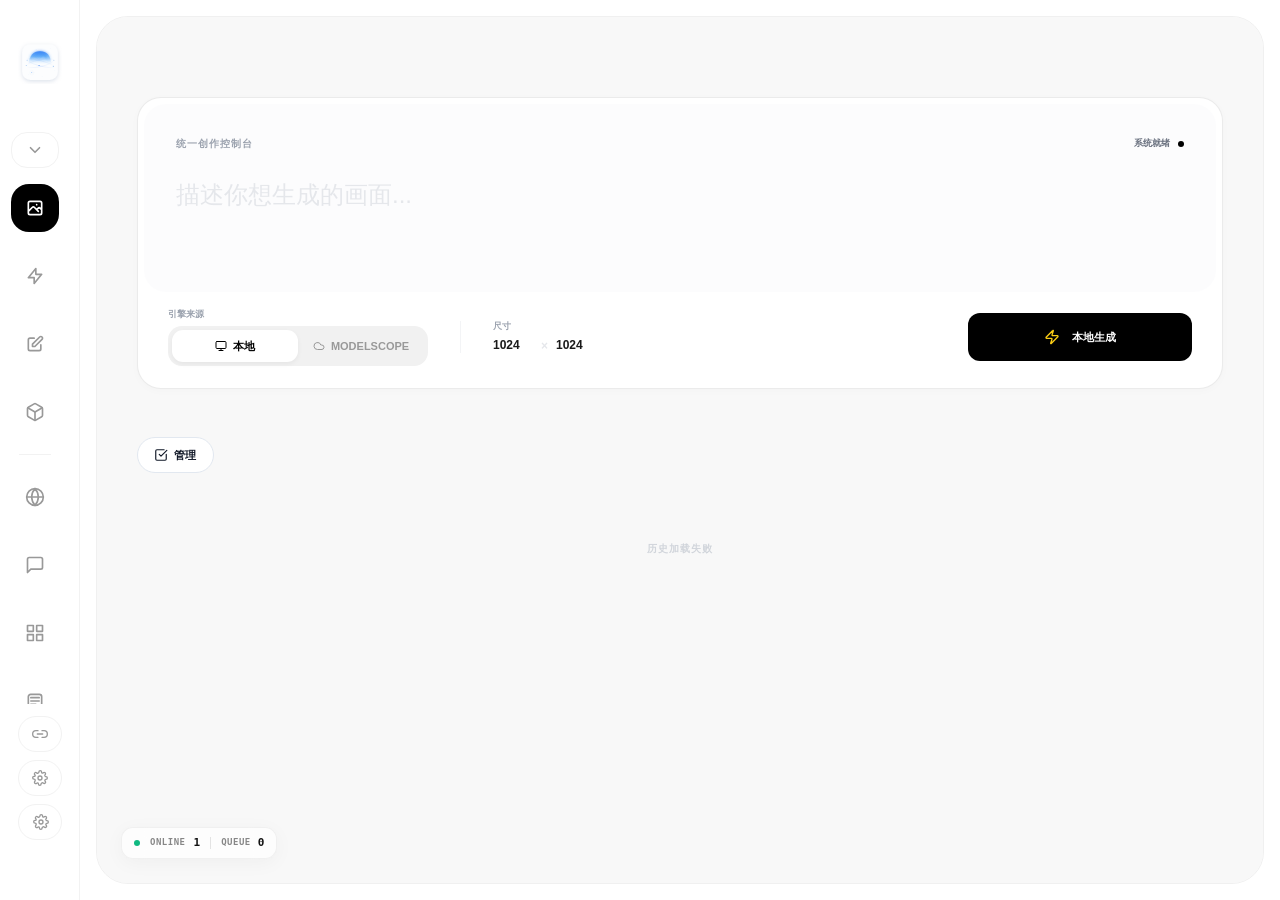
==== commit fe85b739: "feat: integrate HstarB canvas and API workflows" ====
--- a/static/index.html
+++ b/static/index.html
@@ -1,4 +1,4 @@
-<!DOCTYPE html>
+﻿<!DOCTYPE html>
 <html lang="zh-CN">
 
 <head>
@@ -23,13 +23,11 @@
             } catch(e) {}
         })();
     </script>
-    <script src="/static/vendor/js/tailwindcss-cdn.js?v=2026.06.22.1782095921"></script>
-    <script src="/static/js/theme.js?v=2026.06.22.1782095915"></script>
-    <script src="/static/js/i18n.js?v=2026.06.24.1782355459"></script>
+    <script src="/static/vendor/js/tailwindcss-cdn.js?v=2026.06.25.1782632287"></script>
+    <script src="/static/js/theme.js?v=2026.06.25.1782632287"></script>
+    <script src="/static/js/i18n.js?v=2026.06.25.1781713155"></script>
     <style>
-        @import url('/static/vendor/css/fonts.css?v=2026.06.22.1782095921');
-
-        /* 本地 Tailwind 工具类兜底：CDN 慢/未就绪时也能立刻给图标尺寸，避免首屏左侧栏空白 */
+        @import url('/static/vendor/css/fonts.css?v=2026.06.25.1782632287');
         .w-1\.5 { width: 0.375rem; }
         .h-1\.5 { height: 0.375rem; }
         .w-4 { width: 1rem; }
@@ -83,8 +81,6 @@
             --author-name: #e5e9f0;
             --social-icon: #64748b;
         }
-
-        /* 极简滚动条 */
         html,
         body {
             overscroll-behavior: auto;
@@ -142,8 +138,6 @@
             position: relative;
             transition: background 0.3s;
         }
-
-        /* 侧边栏 */
         .sidebar {
             width: 80px;
             min-width: 80px;
@@ -164,8 +158,6 @@
             width: 220px;
             transition-delay: 0s;
         }
-
-        /* 首次加载时与 iframe 的 0.5s 淡入同步播放，避免侧栏"焊死"在原地造成视觉断层 */
         @keyframes sidebar-enter {
             from { opacity: 0; transform: translateX(-6px); }
             to { opacity: 1; transform: translateX(0); }
@@ -175,10 +167,10 @@
         }
 
         .logo-ring {
-            width: 36px;
-            height: 36px;
-            border: 2px solid var(--text);
-            border-radius: 12px;
+            width: 44px;
+            height: 44px;
+            border: 0;
+            border-radius: 0;
             background: transparent;
             padding: 0;
             color: var(--text);
@@ -186,28 +178,28 @@
             align-items: center;
             justify-content: center;
             cursor: pointer;
+            flex-shrink: 0;
+            overflow: visible;
+            transition: transform 0.28s var(--fluid-ease), box-shadow .2s;
+        }
+
+        .sidebar:hover .logo-ring {
+            transform: scale(1.04);
+            transition-delay: 0s;
+        }
+
+        .sidebar-logo-svg {
+            width: 100%;
+            height: 100%;
+            display: block;
             flex: 0 0 auto;
-            /* 仅保留 hover 真正会用到的属性过渡，避免 transition: all 因首屏属性补齐被意外触发 */
-            transition: transform 0.6s var(--fluid-ease) 0.5s, border-radius 0.6s var(--fluid-ease) 0.5s, border-color 0.3s, background-color .18s, box-shadow .2s;
-        }
-
-        .sidebar:hover .logo-ring {
-            transform: rotate(90deg);
-            border-radius: 50%;
-            transition-delay: 0s;
         }
 
         .logo-ring:hover,
         .logo-ring:focus-visible {
-            background: var(--nav-hover-bg);
-            border-color: var(--text);
-            box-shadow: 0 0 0 4px rgba(148, 163, 184, .16), 0 10px 24px rgba(15, 23, 42, .08);
+            background: transparent;
+            box-shadow: none;
             outline: none;
-        }
-
-        .logo-ring:hover #logo-dot,
-        .logo-ring:focus-visible #logo-dot {
-            transform: scale(1.8);
         }
 
         .logo-ring:active {
@@ -216,14 +208,8 @@
         }
 
         .sidebar:hover .logo-ring:active {
-            transform: rotate(90deg) scale(.94);
-        }
-
-        #logo-dot {
-            transition: transform .16s ease, background-color .16s ease, box-shadow .16s ease;
-        }
-
-        /* 导航项 */
+            transform: scale(.96);
+        }
         .nav-item {
             position: relative;
             width: 48px;
@@ -235,7 +221,6 @@
             justify-content: flex-start;
             border-radius: 18px;
             cursor: pointer;
-            /* 只对 width 做带延迟的过渡（侧栏悬停展开效果）；background/color 不参与过渡，避免 active 切换时底色"流动" */
             transition: width 0.3s var(--fluid-ease) 0.5s;
             color: var(--muted);
             overflow: hidden;
@@ -490,8 +475,6 @@
             opacity: 0.5;
             font-size: 9px;
         }
-
-        /* 作者组件 */
         .author-box {
             width: 100%;
             height: 60px;
@@ -508,7 +491,6 @@
             font-size: 14px;
             font-weight: 800;
             color: var(--text);
-            /* 只过渡 hover 时真正改的 transform/opacity，避免 all 触发延迟 */
             transition: transform 0.5s var(--fluid-ease) 0.4s, opacity 0.5s var(--fluid-ease) 0.4s;
             z-index: 10;
         }
@@ -586,7 +568,6 @@
             align-items: center;
             justify-content: center;
             cursor: pointer;
-            /* 只过渡 hover/激活会改的属性，避免 all 触发延迟 */
             transition: width 0.3s var(--fluid-ease) 0.5s, gap 0.3s var(--fluid-ease) 0.5s, background-color 0.2s, color 0.2s, border-color 0.2s;
             flex-shrink: 0;
             overflow:hidden;
@@ -702,7 +683,6 @@
             max-width:120px;
             transition-delay:.15s;
         }
-        /* 折叠态去除 gap，避免图标被推偏 */
         .side-pill { gap:0; }
         .sidebar:hover .side-pill { gap:8px; }
 
@@ -1003,8 +983,6 @@
         .update-modal-summary.ok .update-modal-dot { background:#22c55e; }
         .update-modal-summary.warn .update-modal-dot { background:#f59e0b; }
         .update-modal-summary.fail .update-modal-dot { background:#ef4444; }
-
-        /* 更新弹窗：双卡片需要更宽的面板，避免左右布局被裁剪 */
         #project-update-modal .studio-modal-panel { width:min(880px, 100%); max-height:min(840px, calc(100vh - 48px)); }
         .update-notes-box { margin:2px 0 14px; padding:12px; border:1px solid #e5e7eb; border-radius:8px; background:#fbfdff; }
         .update-notes-head { display:flex; align-items:center; justify-content:space-between; gap:12px; margin-bottom:8px; }
@@ -1316,11 +1294,6 @@
             color: var(--text);
             box-shadow: 0 0 0 4px rgba(148, 163, 184, .10);
         }
-        .sidebar.is-pinned #logo-dot {
-            background: var(--text) !important;
-            transform: scale(1.35);
-            box-shadow: 0 0 0 4px rgba(148, 163, 184, .16);
-        }
         .sidebar.is-pinned .logo-ring:hover,
         .sidebar.is-pinned .logo-ring:focus-visible {
             box-shadow: 0 0 0 5px rgba(148, 163, 184, .14);
@@ -1446,108 +1419,101 @@
 
     <div class="app-shell">
         <aside class="sidebar" id="studioSidebar">
-            <button class="logo-ring mb-12" id="sidebarLogoToggle" type="button" onclick="toggleSidebarPinned(event)" aria-pressed="false" title="固定导航栏">
-                <div class="w-1.5 h-1.5 rounded-full transition-colors" id="logo-dot" style="background:var(--text)"></div>
+            <button class="logo-ring mb-12" id="sidebarLogoToggle" type="button" onclick="toggleSidebarPinned(event)" aria-pressed="false" title="&#22266;&#23450;&#23548;&#33322;&#26639;">
+                <svg class="sidebar-logo-svg" xmlns="http://www.w3.org/2000/svg" viewBox="0 0 512 512" aria-hidden="true" focusable="false">
+                    <defs>
+                        <filter id="sidebar-logo-icon-shadow" x="-10%" y="-10%" width="120%" height="120%">
+                            <feDropShadow dx="0" dy="16" stdDeviation="24" flood-color="#a4b4cb" flood-opacity="0.4" />
+                        </filter>
+                        <filter id="sidebar-logo-globe-glow" x="-20%" y="-20%" width="140%" height="140%">
+                            <feGaussianBlur stdDeviation="20" result="blur" />
+                            <feComposite in="SourceGraphic" in2="blur" operator="over" />
+                        </filter>
+                        <linearGradient id="sidebar-logo-globe-gradient" x1="0%" y1="0%" x2="0%" y2="100%">
+                            <stop offset="0%" stop-color="#2b7bf5" stop-opacity="0.9" />
+                            <stop offset="40%" stop-color="#4aa1f7" stop-opacity="0.7" />
+                            <stop offset="100%" stop-color="#ffffff" stop-opacity="0" />
+                        </linearGradient>
+                        <linearGradient id="sidebar-logo-orbit-gradient" x1="0%" y1="0%" x2="100%" y2="0%">
+                            <stop offset="0%" stop-color="#3b82f6" stop-opacity="0.1" />
+                            <stop offset="50%" stop-color="#3b82f6" stop-opacity="0.8" />
+                            <stop offset="100%" stop-color="#3b82f6" stop-opacity="0.1" />
+                        </linearGradient>
+                        <pattern id="sidebar-logo-dot-map" x="0" y="0" width="8" height="8" patternUnits="userSpaceOnUse">
+                            <circle cx="4" cy="4" r="1.5" fill="#ffffff" fill-opacity="0.7" />
+                        </pattern>
+                        <clipPath id="sidebar-logo-globe-clip">
+                            <path d="M 126 288 C 126 180, 180 130, 256 130 C 332 130, 386 180, 386 288 Z" />
+                        </clipPath>
+                    </defs>
+                    <rect x="48" y="48" width="416" height="416" rx="96" fill="#fcfdfe" filter="url(#sidebar-logo-icon-shadow)" />
+                    <circle cx="340" cy="180" r="16" fill="none" stroke="#b3cce6" stroke-width="0.5" />
+                    <circle cx="340" cy="180" r="24" fill="none" stroke="#b3cce6" stroke-width="0.5" />
+                    <circle cx="160" cy="380" r="12" fill="none" stroke="#b3cce6" stroke-width="0.5" />
+                    <circle cx="160" cy="380" r="20" fill="none" stroke="#b3cce6" stroke-width="0.5" />
+                    <circle cx="160" cy="380" r="28" fill="none" stroke="#b3cce6" stroke-width="0.5" />
+                    <g filter="url(#sidebar-logo-globe-glow)">
+                        <path d="M 126 288 C 126 180, 180 130, 256 130 C 332 130, 386 180, 386 288 Z" fill="url(#sidebar-logo-globe-gradient)" />
+                        <g clip-path="url(#sidebar-logo-globe-clip)">
+                            <rect x="126" y="130" width="260" height="158" fill="url(#sidebar-logo-dot-map)" opacity="0.3" />
+                            <path d="M 160 210 Q 180 190 200 210 T 240 230 T 280 200 T 320 220 L 340 260 L 300 280 L 250 260 L 180 270 Z" fill="url(#sidebar-logo-dot-map)" opacity="0.8" />
+                            <path d="M 330 180 Q 350 170 360 190 T 350 230 Z" fill="url(#sidebar-logo-dot-map)" opacity="0.8" />
+                            <path d="M 140 230 Q 150 220 160 240 T 150 260 Z" fill="url(#sidebar-logo-dot-map)" opacity="0.8" />
+                        </g>
+                    </g>
+                    <g fill="none" stroke-width="1.5">
+                        <ellipse cx="256" cy="270" rx="160" ry="40" transform="rotate(-12 256 270)" stroke="url(#sidebar-logo-orbit-gradient)" />
+                        <ellipse cx="256" cy="270" rx="170" ry="30" transform="rotate(15 256 270)" stroke="url(#sidebar-logo-orbit-gradient)" />
+                    </g>
+                    <g fill="#4a90e2">
+                        <circle cx="106" cy="235" r="4" />
+                        <circle cx="410" cy="305" r="5" />
+                        <circle cx="95" cy="295" r="4.5" />
+                        <circle cx="418" cy="235" r="4" />
+                        <circle cx="245" cy="296" r="6" fill="#3b82f6" />
+                        <circle cx="160" cy="380" r="5" fill="#589cf6" />
+                    </g>
+                    <circle cx="210" cy="110" r="2" fill="#589cf6" opacity="0.6" />
+                    <circle cx="380" cy="100" r="1.5" fill="#589cf6" opacity="0.8" />
+                    <circle cx="120" cy="400" r="2" fill="#589cf6" opacity="0.5" />
+                    <circle cx="280" cy="420" r="1.5" fill="#589cf6" opacity="0.7" />
+                    <circle cx="430" cy="360" r="2" fill="#589cf6" opacity="0.6" />
+                </svg>
             </button>
 
             <nav>
-                <button class="nav-fold-toggle" id="local-nav-toggle" type="button" onclick="toggleLocalNav()" aria-expanded="true" title="折叠本地功能">
-                    <svg class="nav-fold-icon" fill="none" stroke="currentColor" viewBox="0 0 24 24" stroke-width="2.2" stroke-linecap="round" stroke-linejoin="round" aria-hidden="true">
-                        <polyline points="6 9 12 15 18 9"></polyline>
-                    </svg>
-                    <span class="nav-text" data-i18n="nav.localTools">本地功能</span>
+                <button class="nav-fold-toggle" id="local-nav-toggle" type="button" onclick="toggleLocalNav()" aria-expanded="true" title="&#25240;&#21472;&#26412;&#22320;&#21151;&#33021;">
+                    <svg class="nav-fold-icon" fill="none" stroke="currentColor" viewBox="0 0 24 24" stroke-width="2.2" stroke-linecap="round" stroke-linejoin="round" aria-hidden="true"><polyline points="6 9 12 15 18 9"></polyline></svg>
+                    <span class="nav-text" data-i18n="nav.localTools">&#26412;&#22320;&#21151;&#33021;</span>
                 </button>
-
                 <div class="nav-fold-group" id="local-nav-group">
-                    <div class="nav-item active" onclick="switchUI(this, 'zimage')">
-                        <svg class="w-5 h-5 flex-shrink-0" fill="none" stroke="currentColor" viewBox="0 0 24 24">
-                            <path d="M4 16l4.586-4.586a2 2 0 012.828 0L16 16m-2-2l1.587-1.587a2 2 0 012.828 0L20 14m-6-6h.01M6 20h12a2 2 0 002-2V6a2 2 0 00-2-2H6a2 2 0 00-2 2v12a2 2 0 002 2z" stroke-width="2" stroke-linecap="round" stroke-linejoin="round"></path>
-                        </svg>
-                        <span class="nav-text" data-i18n="nav.textToImage">文生图</span>
-                    </div>
-                    <div class="nav-item" onclick="switchUI(this, 'enhance')">
-                        <svg class="w-5 h-5 flex-shrink-0" fill="none" stroke="currentColor" viewBox="0 0 24 24">
-                            <path d="M13 10V3L4 14h7v7l9-11h-7z" stroke-width="2" stroke-linecap="round" stroke-linejoin="round"></path>
-                        </svg>
-                        <span class="nav-text" data-i18n="nav.enhance">细节增强</span>
-                    </div>
-                    <div class="nav-item" onclick="switchUI(this, 'klein')">
-                        <svg class="w-5 h-5 flex-shrink-0" fill="none" stroke="currentColor" viewBox="0 0 24 24">
-                            <path d="M11 5H6a2 2 0 00-2 2v11a2 2 0 002 2h11a2 2 0 002-2v-5m-1.414-9.414a2 2 0 112.828 2.828L11.828 15H9v-2.828l8.586-8.586z" stroke-width="2" stroke-linecap="round" stroke-linejoin="round"></path>
-                        </svg>
-                        <span class="nav-text" data-i18n="nav.imageEdit">图片编辑</span>
-                    </div>
-                    <div class="nav-item" onclick="switchUI(this, 'angle')">
-                        <svg class="w-5 h-5 flex-shrink-0" fill="none" stroke="currentColor" viewBox="0 0 24 24" stroke-width="2" stroke-linecap="round" stroke-linejoin="round">
-                            <path d="M21 16V8a2 2 0 0 0-1-1.73l-7-4a2 2 0 0 0-2 0l-7 4A2 2 0 0 0 3 8v8a2 2 0 0 0 1 1.73l7 4a2 2 0 0 0 2 0l7-4A2 2 0 0 0 21 16z"></path>
-                            <polyline points="3.27 6.96 12 12.01 20.73 6.96"></polyline>
-                            <line x1="12" y1="22.08" x2="12" y2="12"></line>
-                        </svg>
-                        <span class="nav-text" data-i18n="nav.angle">角度控制</span>
-                    </div>
+                    <div class="nav-item active" onclick="switchUI(this, 'zimage')"><svg class="w-5 h-5 flex-shrink-0" fill="none" stroke="currentColor" viewBox="0 0 24 24"><path d="M4 16l4.586-4.586a2 2 0 012.828 0L16 16m-2-2l1.587-1.587a2 2 0 012.828 0L20 14m-6-6h.01M6 20h12a2 2 0 002-2V6a2 2 0 00-2-2H6a2 2 0 00-2 2v12a2 2 0 002 2z" stroke-width="2" stroke-linecap="round" stroke-linejoin="round"></path></svg><span class="nav-text" data-i18n="nav.textToImage">&#25991;&#29983;&#22270;</span></div>
+                    <div class="nav-item" onclick="switchUI(this, 'enhance')"><svg class="w-5 h-5 flex-shrink-0" fill="none" stroke="currentColor" viewBox="0 0 24 24"><path d="M13 10V3L4 14h7v7l9-11h-7z" stroke-width="2" stroke-linecap="round" stroke-linejoin="round"></path></svg><span class="nav-text" data-i18n="nav.enhance">&#32454;&#33410;&#22686;&#24378;</span></div>
+                    <div class="nav-item" onclick="switchUI(this, 'klein')"><svg class="w-5 h-5 flex-shrink-0" fill="none" stroke="currentColor" viewBox="0 0 24 24"><path d="M11 5H6a2 2 0 00-2 2v11a2 2 0 002 2h11a2 2 0 002-2v-5m-1.414-9.414a2 2 0 112.828 2.828L11.828 15H9v-2.828l8.586-8.586z" stroke-width="2" stroke-linecap="round" stroke-linejoin="round"></path></svg><span class="nav-text" data-i18n="nav.imageEdit">&#22270;&#29255;&#32534;&#36753;</span></div>
+                    <div class="nav-item" onclick="switchUI(this, 'angle')"><svg class="w-5 h-5 flex-shrink-0" fill="none" stroke="currentColor" viewBox="0 0 24 24" stroke-width="2" stroke-linecap="round" stroke-linejoin="round"><path d="M21 16V8a2 2 0 0 0-1-1.73l-7-4a2 2 0 0 0-2 0l-7 4A2 2 0 0 0 3 8v8a2 2 0 0 0 1 1.73l7 4a2 2 0 0 0 2 0l7-4A2 2 0 0 0 21 16z"></path><polyline points="3.27 6.96 12 12.01 20.73 6.96"></polyline><line x1="12" y1="22.08" x2="12" y2="12"></line></svg><span class="nav-text" data-i18n="nav.angle">&#35282;&#24230;&#25511;&#21046;</span></div>
                 </div>
-
-                <!-- 分隔线 -->
                 <div style="width:32px;height:1px;background:var(--border);margin:8px auto;transition:background 0.3s;"></div>
-
-                <div class="nav-item" onclick="switchUI(this, 'online')">
-                    <svg class="w-5 h-5 flex-shrink-0" fill="none" stroke="currentColor" viewBox="0 0 24 24" stroke-width="2" stroke-linecap="round" stroke-linejoin="round">
-                        <path d="M12 2a10 10 0 1 0 0 20A10 10 0 0 0 12 2z"></path>
-                        <path d="M2 12h20M12 2a15.3 15.3 0 0 1 4 10 15.3 15.3 0 0 1-4 10 15.3 15.3 0 0 1-4-10 15.3 15.3 0 0 1 4-10z"></path>
-                    </svg>
-                    <span class="nav-text" data-i18n="nav.online">在线生图</span>
-                </div>
-                <div class="nav-item" onclick="switchUI(this, 'gpt-chat')">
-                    <svg class="w-5 h-5 flex-shrink-0" fill="none" stroke="currentColor" viewBox="0 0 24 24" stroke-width="2" stroke-linecap="round" stroke-linejoin="round">
-                        <path d="M21 15a2 2 0 0 1-2 2H7l-4 4V5a2 2 0 0 1 2-2h14a2 2 0 0 1 2 2z"></path>
-                    </svg>
-                    <span class="nav-text" data-i18n="nav.gpt">GPT 对话</span>
-                </div>
-                <div class="nav-item" onclick="switchUI(this, 'canvas')">
-                    <svg class="w-5 h-5 flex-shrink-0" fill="none" stroke="currentColor" viewBox="0 0 24 24" stroke-width="2" stroke-linecap="round" stroke-linejoin="round">
-                        <rect x="3" y="3" width="7" height="7"></rect>
-                        <rect x="14" y="3" width="7" height="7"></rect>
-                        <rect x="14" y="14" width="7" height="7"></rect>
-                        <rect x="3" y="14" width="7" height="7"></rect>
-                    </svg>
-                    <span class="nav-text" data-i18n="nav.canvas">无限画布</span>
-                </div>
-                <div class="nav-item" onclick="switchUI(this, 'asset-manager')">
-                    <svg class="w-5 h-5 flex-shrink-0" fill="none" stroke="currentColor" viewBox="0 0 24 24" stroke-width="2" stroke-linecap="round" stroke-linejoin="round">
-                        <path d="M4 19.5V6.8A2.8 2.8 0 0 1 6.8 4h10.4A2.8 2.8 0 0 1 20 6.8v12.7"></path>
-                        <path d="M7 8h10"></path>
-                        <path d="M7 12h10"></path>
-                        <path d="M7 16h6"></path>
-                    </svg>
-                    <span class="nav-text" data-i18n="nav.assetManager">素材库</span>
-                </div>
+                <div class="nav-item" onclick="switchUI(this, 'online')"><svg class="w-5 h-5 flex-shrink-0" fill="none" stroke="currentColor" viewBox="0 0 24 24" stroke-width="2" stroke-linecap="round" stroke-linejoin="round"><path d="M12 2a10 10 0 1 0 0 20A10 10 0 0 0 12 2z"></path><path d="M2 12h20M12 2a15.3 15.3 0 0 1 4 10 15.3 15.3 0 0 1-4 10 15.3 15.3 0 0 1-4-10 15.3 15.3 0 0 1 4-10z"></path></svg><span class="nav-text" data-i18n="nav.online">&#22312;&#32447;&#29983;&#22270;</span></div>
+                <div class="nav-item" onclick="switchUI(this, 'gpt-chat')"><svg class="w-5 h-5 flex-shrink-0" fill="none" stroke="currentColor" viewBox="0 0 24 24" stroke-width="2" stroke-linecap="round" stroke-linejoin="round"><path d="M21 15a2 2 0 0 1-2 2H7l-4 4V5a2 2 0 0 1 2-2h14a2 2 0 0 1 2 2z"></path></svg><span class="nav-text" data-i18n="nav.gpt">GPT &#23545;&#35805;</span></div>
+                <div class="nav-item" onclick="switchUI(this, 'canvas')"><svg class="w-5 h-5 flex-shrink-0" fill="none" stroke="currentColor" viewBox="0 0 24 24" stroke-width="2" stroke-linecap="round" stroke-linejoin="round"><rect x="3" y="3" width="7" height="7"></rect><rect x="14" y="3" width="7" height="7"></rect><rect x="14" y="14" width="7" height="7"></rect><rect x="3" y="14" width="7" height="7"></rect></svg><span class="nav-text" data-i18n="nav.canvas">&#26080;&#38480;&#30011;&#24067;</span></div>
+                <div class="nav-item" onclick="switchUI(this, 'asset-manager')"><svg class="w-5 h-5 flex-shrink-0" fill="none" stroke="currentColor" viewBox="0 0 24 24" stroke-width="2" stroke-linecap="round" stroke-linejoin="round"><path d="M4 19.5V6.8A2.8 2.8 0 0 1 6.8 4h10.4A2.8 2.8 0 0 1 20 6.8v12.7"></path><path d="M7 8h10"></path><path d="M7 12h10"></path><path d="M7 16h6"></path></svg><span class="nav-text" data-i18n="nav.assetManager">&#32032;&#26448;&#24211;</span></div>
             </nav>
-
             <div class="side-actions">
-                <button class="side-pill" onclick="switchUI(this, 'api-settings')" type="button" title="API 设置">
-                    <svg fill="none" stroke="currentColor" viewBox="0 0 24 24" stroke-width="2" stroke-linecap="round" stroke-linejoin="round">
-                        <path d="M15 7h3a5 5 0 0 1 0 10h-3"></path>
-                        <path d="M9 17H6A5 5 0 0 1 6 7h3"></path>
-                        <line x1="8" y1="12" x2="16" y2="12"></line>
-                    </svg>
-                    <span class="side-pill-text" data-i18n="common.apiSettings">API 设置</span>
-                </button>
-                <button class="side-pill settings-fold-toggle" id="settings-fold-toggle" onclick="toggleSidebarSettings()" type="button" title="更多设置" aria-expanded="false">
-                    <svg fill="none" stroke="currentColor" viewBox="0 0 24 24" stroke-width="2" stroke-linecap="round" stroke-linejoin="round">
+                <button class="side-pill" onclick="switchUI(this, 'api-settings')" type="button" title="API &#35774;&#32622;"><svg fill="none" stroke="currentColor" viewBox="0 0 24 24" stroke-width="2" stroke-linecap="round" stroke-linejoin="round"><path d="M15 7h3a5 5 0 0 1 0 10h-3"></path><path d="M9 17H6A5 5 0 0 1 6 7h3"></path><line x1="8" y1="12" x2="16" y2="12"></line></svg><span class="side-pill-text" data-i18n="common.apiSettings">API &#35774;&#32622;</span></button>
+                <button class="side-pill" onclick="switchUI(this, 'software-settings')" type="button" title="&#36719;&#20214;&#35774;&#32622;">
+                    <svg fill="none" stroke="currentColor" viewBox="0 0 24 24" stroke-width="2" stroke-linecap="round" stroke-linejoin="round" aria-hidden="true">
                         <circle cx="12" cy="12" r="3"></circle>
                         <path d="M19.4 15a1.65 1.65 0 0 0 .33 1.82l.06.06a2 2 0 1 1-2.83 2.83l-.06-.06A1.65 1.65 0 0 0 15 19.4a1.65 1.65 0 0 0-1 .6 1.65 1.65 0 0 0-.36 1.08V21a2 2 0 1 1-4 0v-.09A1.65 1.65 0 0 0 9 19.4a1.65 1.65 0 0 0-1.82.33l-.06.06a2 2 0 1 1-2.83-2.83l.06-.06A1.65 1.65 0 0 0 4.6 15a1.65 1.65 0 0 0-.6-1 1.65 1.65 0 0 0-1.08-.36H3a2 2 0 1 1 0-4h.09A1.65 1.65 0 0 0 4.6 9a1.65 1.65 0 0 0-.33-1.82l-.06-.06a2 2 0 1 1 2.83-2.83l.06.06A1.65 1.65 0 0 0 9 4.6a1.65 1.65 0 0 0 1-.6 1.65 1.65 0 0 0 .36-1.08V3a2 2 0 1 1 4 0v.09A1.65 1.65 0 0 0 15 4.6a1.65 1.65 0 0 0 1.82-.33l.06-.06a2 2 0 1 1 2.83 2.83l-.06.06A1.65 1.65 0 0 0 19.4 9c.22.38.58.69 1 .86.2.08.42.13.65.14H21a2 2 0 1 1 0 4h-.09A1.65 1.65 0 0 0 19.4 15z"></path>
                     </svg>
-                    <span class="side-pill-text" data-i18n="common.moreSettings">更多设置</span>
-                    <svg class="settings-fold-chevron" fill="none" stroke="currentColor" viewBox="0 0 24 24" stroke-width="2.2" stroke-linecap="round" stroke-linejoin="round" aria-hidden="true">
-                        <polyline points="6 9 12 15 18 9"></polyline>
-                    </svg>
+                    <span class="side-pill-text">&#36719;&#20214;&#35774;&#32622;</span>
                 </button>
+                <button class="side-pill settings-fold-toggle" id="settings-fold-toggle" onclick="toggleSidebarSettings()" type="button" title="&#26356;&#22810;&#35774;&#32622;" aria-expanded="false"><svg fill="none" stroke="currentColor" viewBox="0 0 24 24" stroke-width="2" stroke-linecap="round" stroke-linejoin="round"><circle cx="12" cy="12" r="3"></circle><path d="M19.4 15a1.65 1.65 0 0 0 .33 1.82l.06.06a2 2 0 1 1-2.83 2.83l-.06-.06A1.65 1.65 0 0 0 15 19.4a1.65 1.65 0 0 0-1 .6 1.65 1.65 0 0 0-.36 1.08V21a2 2 0 1 1-4 0v-.09A1.65 1.65 0 0 0 9 19.4a1.65 1.65 0 0 0-1.82.33l-.06.06a2 2 0 1 1-2.83-2.83l.06-.06A1.65 1.65 0 0 0 4.6 15a1.65 1.65 0 0 0-.6-1 1.65 1.65 0 0 0-1.08-.36H3a2 2 0 1 1 0-4h.09A1.65 1.65 0 0 0 4.6 9a1.65 1.65 0 0 0-.33-1.82l-.06-.06a2 2 0 1 1 2.83-2.83l.06.06A1.65 1.65 0 0 0 9 4.6a1.65 1.65 0 0 0 1-.6 1.65 1.65 0 0 0 .36-1.08V3a2 2 0 1 1 4 0v.09A1.65 1.65 0 0 0 15 4.6a1.65 1.65 0 0 0 1.82-.33l.06-.06a2 2 0 1 1 2.83 2.83l-.06.06A1.65 1.65 0 0 0 19.4 9c.22.38.58.69 1 .86.2.08.42.13.65.14H21a2 2 0 1 1 0 4h-.09A1.65 1.65 0 0 0 19.4 15z"></path></svg><span class="side-pill-text">&#26356;&#22810;&#35774;&#32622;</span><svg class="settings-fold-chevron" fill="none" stroke="currentColor" viewBox="0 0 24 24" stroke-width="2.2" stroke-linecap="round" stroke-linejoin="round" aria-hidden="true"><polyline points="6 9 12 15 18 9"></polyline></svg></button>
                 <div class="settings-fold-group is-collapsed" id="settings-fold-group">
-                    <button class="side-pill" onclick="toggleTheme()" id="theme-toggle-btn" type="button" title="切换夜间模式">
-                        <svg id="icon-moon" fill="none" stroke="currentColor" viewBox="0 0 24 24" stroke-width="2" stroke-linecap="round" stroke-linejoin="round">
+                    <button class="side-pill" onclick="toggleTheme()" id="theme-toggle-btn" type="button" title="&#20999;&#25442;&#22812;&#38388;&#27169;&#24335;">
+                        <svg id="icon-moon" fill="none" stroke="currentColor" viewBox="0 0 24 24" stroke-width="2" stroke-linecap="round" stroke-linejoin="round" aria-hidden="true">
                             <path d="M21 12.79A9 9 0 1 1 11.21 3 7 7 0 0 0 21 12.79z"></path>
                         </svg>
-                        <svg id="icon-sun" style="display:none" fill="none" stroke="currentColor" viewBox="0 0 24 24" stroke-width="2" stroke-linecap="round" stroke-linejoin="round">
+                        <svg id="icon-sun" style="display:none" fill="none" stroke="currentColor" viewBox="0 0 24 24" stroke-width="2" stroke-linecap="round" stroke-linejoin="round" aria-hidden="true">
                             <circle cx="12" cy="12" r="5"></circle>
                             <line x1="12" y1="1" x2="12" y2="3"></line>
                             <line x1="12" y1="21" x2="12" y2="23"></line>
@@ -1558,103 +1524,40 @@
                             <line x1="4.22" y1="19.78" x2="5.64" y2="18.36"></line>
                             <line x1="18.36" y1="5.64" x2="19.78" y2="4.22"></line>
                         </svg>
-                        <span class="side-pill-text" data-i18n="common.darkMode">黑夜模式</span>
+                        <span class="side-pill-text" data-i18n="common.darkMode">&#40657;&#22812;&#27169;&#24335;</span>
                     </button>
-                    <button class="side-pill" onclick="toggleLanguage()" id="lang-toggle-btn" type="button" title="Language">
-                        <svg fill="none" stroke="currentColor" viewBox="0 0 24 24" stroke-width="2" stroke-linecap="round" stroke-linejoin="round">
-                            <circle cx="12" cy="12" r="10"></circle>
-                            <path d="M2 12h20"></path>
-                            <path d="M12 2a15.3 15.3 0 0 1 4 10 15.3 15.3 0 0 1-4 10 15.3 15.3 0 0 1-4-10 15.3 15.3 0 0 1 4-10z"></path>
-                        </svg>
-                        <span class="side-pill-text" data-i18n="common.language">中文</span>
-                    </button>
-                    <button class="side-pill" onclick="switchUI(this, 'comfyui-settings')" type="button" title="工作流设置">
-                        <svg fill="none" stroke="currentColor" viewBox="0 0 24 24" stroke-width="2" stroke-linecap="round" stroke-linejoin="round">
-                            <rect x="3" y="3" width="7" height="7" rx="1"></rect>
-                            <rect x="14" y="3" width="7" height="7" rx="1"></rect>
-                            <rect x="3" y="14" width="7" height="7" rx="1"></rect>
-                            <path d="M14 14h7v7h-7z"></path>
-                            <line x1="10" y1="6.5" x2="14" y2="6.5"></line>
-                            <line x1="6.5" y1="10" x2="6.5" y2="14"></line>
-                        </svg>
-                        <span class="side-pill-text" data-i18n="common.comfyuiSettings">工作流设置</span>
-                    </button>
-                </div>
-                <button id="github-entry-btn" class="side-pill" onclick="openProjectPage()" type="button" title="GitHub">
-                    <svg fill="currentColor" stroke="none" viewBox="0 0 24 24" aria-hidden="true">
-                        <path d="M12 .5a12 12 0 0 0-3.79 23.39c.6.11.82-.26.82-.58v-2.05c-3.34.73-4.04-1.42-4.04-1.42-.55-1.39-1.34-1.76-1.34-1.76-1.09-.75.08-.74.08-.74 1.21.09 1.85 1.25 1.85 1.25 1.07 1.83 2.81 1.3 3.5.99.11-.78.42-1.3.76-1.6-2.67-.3-5.47-1.33-5.47-5.93 0-1.31.47-2.38 1.24-3.22-.12-.3-.54-1.53.12-3.18 0 0 1.01-.32 3.3 1.23a11.45 11.45 0 0 1 6.01 0c2.29-1.55 3.3-1.23 3.3-1.23.66 1.65.24 2.88.12 3.18.77.84 1.24 1.91 1.24 3.22 0 4.61-2.81 5.63-5.49 5.93.43.37.81 1.1.81 2.22v3.29c0 .32.22.69.83.57A12 12 0 0 0 12 .5Z"></path>
-                    </svg>
-                    <span class="side-pill-text" data-i18n="common.project">项目主页</span>
-                </button>
-                <button id="update-now-btn" class="update-now-btn" onclick="runProjectUpdate()" type="button" title="一键更新">
-                    <svg fill="none" stroke="currentColor" viewBox="0 0 24 24" stroke-width="2.2" stroke-linecap="round" stroke-linejoin="round" aria-hidden="true">
-                        <path d="M21 12a9 9 0 1 1-2.64-6.36"></path>
-                        <path d="M21 3v6h-6"></path>
-                    </svg>
-                    <span id="update-now-text" class="update-now-text" data-i18n="update.oneClick">一键更新</span>
-                </button>
-                <div id="project-version-badge" class="project-version-badge" title="点击检测更新" role="button" tabindex="0" onclick="checkForUpdates(true)" onkeydown="if(event.key==='Enter'||event.key===' '){event.preventDefault();checkForUpdates(true);}">v-</div>
-            </div>
-
-            <div class="author-box">
-                <span class="dx-letter letter-d">D</span>
-                <span class="dx-letter letter-x">X</span>
-
-                <div class="author-content-wrap">
-                    <div class="author-name-lite">wuli大雄</div>
-                    <div class="social-row-lite">
-                        <a href="https://space.bilibili.com/78652351" target="_blank" class="social-icon-lite">
-                            <svg class="w-4 h-4" fill="currentColor" viewBox="0 0 24 24">
-                                <path d="M17.813 4.653h-.854L15.66 3.053a1.147 1.147 0 00-1.63 0l-1.3 1.6h-1.46L9.97 3.053a1.147 1.147 0 00-1.63 0L7.043 4.653h-.854a3.946 3.946 0 00-3.93 3.934v8.117a3.946 3.946 0 003.93 3.934h11.624a3.946 3.946 0 003.93-3.934V8.587a3.946 3.946 0 00-3.93-3.934zM7.152 13.9a1.465 1.465 0 111.47-1.462 1.465 1.465 0 01-1.47 1.462zm7.696 0a1.465 1.465 0 111.47-1.462 1.465 1.465 0 01-1.47 1.462z" />
-                            </svg>
-                        </a>
-                        <a href="https://www.xiaohongshu.com/user/profile/6433c34c000000001a023538" target="_blank" class="social-icon-lite">
-                            <svg class="w-4 h-4" fill="currentColor" viewBox="0 0 24 24">
-                                <path d="M12 2C6.48 2 2 6.48 2 12s4.48 10 10 10 10-4.48 10-10S17.52 2 12 2zm-1 14.5v-9l6 4.5-6 4.5z" />
-                            </svg>
-                        </a>
-                        <a href="https://www.youtube.com/@%E5%A4%A7%E9%9B%84dx" target="_blank" class="social-icon-lite">
-                            <svg class="w-4 h-4" fill="currentColor" viewBox="0 0 24 24">
-                                <path d="M23.498 6.186a3.016 3.016 0 00-2.122-2.136C19.505 3.545 12 3.545 12 3.545s-7.505 0-9.377.505A3.017 3.017 0 00.502 6.186C0 8.07 0 12 0 12s0 3.93.502 5.814a3.016 3.016 0 002.122 2.136c1.871.505 9.376.505 9.376.505s7.505 0 9.377-.505a3.015 3.015 0 002.122-2.136C24 15.93 24 12 24 12s0-3.93-.502-5.814zM9.545 15.568V8.432L15.818 12l-6.273 3.568z" />
-                            </svg>
-                        </a>
-                        <a href="https://x.com/dx8152?s=21" target="_blank" class="social-icon-lite">
-                            <svg class="w-4 h-4" fill="currentColor" viewBox="0 0 24 24">
-                                <path d="M18.244 2.25h3.308l-7.227 8.26 8.502 11.24H16.17l-5.214-6.817L4.99 21.75H1.68l7.73-8.835L1.254 2.25H8.08l4.713 6.231zm-1.161 17.52h1.833L7.084 4.126H5.117z" />
-                            </svg>
-                        </a>
-                    </div>
+                    <button class="side-pill" onclick="toggleLanguage()" id="lang-toggle-btn" type="button" title="Language"><svg fill="none" stroke="currentColor" viewBox="0 0 24 24" stroke-width="2" stroke-linecap="round" stroke-linejoin="round"><circle cx="12" cy="12" r="10"></circle><path d="M2 12h20"></path><path d="M12 2a15.3 15.3 0 0 1 4 10 15.3 15.3 0 0 1-4 10 15.3 15.3 0 0 1-4-10 15.3 15.3 0 0 1 4-10z"></path></svg><span class="side-pill-text" data-i18n="common.language">&#20013;&#25991;</span></button>
+                    <button class="side-pill" onclick="switchUI(this, 'comfyui-settings')" type="button" title="&#24037;&#20316;&#27969;&#35774;&#32622;"><svg fill="none" stroke="currentColor" viewBox="0 0 24 24" stroke-width="2" stroke-linecap="round" stroke-linejoin="round"><path d="M4 7h16"></path><path d="M4 12h16"></path><path d="M4 17h16"></path><circle cx="8" cy="7" r="2"></circle><circle cx="16" cy="12" r="2"></circle><circle cx="11" cy="17" r="2"></circle></svg><span class="side-pill-text" data-i18n="common.comfyuiSettings">&#24037;&#20316;&#27969;&#35774;&#32622;</span></button>
                 </div>
             </div>
         </aside>
-        <script>
-            /* 在侧栏 DOM 解析完后立即把 active 类移到当前页对应的入口，避免首屏先在文生图上闪一下 */
-            (function(){
-                try {
-                    var pageId = localStorage.getItem('studio_active_page');
-                    if(pageId && pageId !== 'zimage') {
-                        document.querySelectorAll('.nav-item.active, .side-pill.active').forEach(function(n){
-                            n.classList.remove('active');
-                        });
-                        var target = document.querySelector('[onclick*="\'' + pageId + '\'"]');
-                        if(target) target.classList.add('active');
-                    }
-                } catch(e) {}
-            })();
-        </script>
 
         <main class="stage">
-            <iframe id="frame-zimage" data-src="/static/zimage.html?v=2026.06.22.1782095909" class="active" scrolling="yes"></iframe>
-            <iframe id="frame-enhance" data-src="/static/enhance.html?v=2026.06.22.1782180183" scrolling="yes"></iframe>
-            <iframe id="frame-klein" data-src="/static/klein.html?v=2026.06.22.1782095910" scrolling="yes"></iframe>
-            <iframe id="frame-angle" data-src="/static/angle.html?v=2026.06.22.1782180183" scrolling="yes"></iframe>
-            <iframe id="frame-online" data-src="/static/online.html?v=2026.06.22.1782095910" scrolling="yes"></iframe>
-            <iframe id="frame-gpt-chat" data-src="/static/gpt-chat.html?v=2026.06.22.1782180183" scrolling="yes"></iframe>
-            <iframe id="frame-canvas" data-src="/static/canvas-list.html?v=2026.06.22.1782180183" scrolling="yes"></iframe>
-            <iframe id="frame-asset-manager" data-src="/static/asset-manager.html?v=2026.06.22.1782180183" scrolling="yes"></iframe>
-            <iframe id="frame-api-settings" data-src="/static/api-settings.html?v=2026.06.22.1782180183" scrolling="yes"></iframe>
-            <iframe id="frame-comfyui-settings" data-src="/static/comfyui-settings.html?v=2026.06.22.1782180183" scrolling="yes"></iframe>
-
+            <iframe id="frame-zimage" data-src="/static/zimage.html?v=2026.06.25.1782651104" class="active" scrolling="yes"></iframe>
+            <iframe id="frame-enhance" data-src="/static/enhance.html?v=2026.06.25.1782651104" scrolling="yes"></iframe>
+            <iframe id="frame-klein" data-src="/static/klein.html?v=2026.06.25.1782651104" scrolling="yes"></iframe>
+            <iframe id="frame-angle" data-src="/static/angle.html?v=2026.06.25.1782651104" scrolling="yes"></iframe>
+            <iframe id="frame-online" data-src="/static/online.html?v=2026.06.25.1782651104" scrolling="yes"></iframe>
+            <iframe id="frame-gpt-chat" data-src="/static/gpt-chat.html?v=2026.06.25.1782651104" scrolling="yes"></iframe>
+            <iframe id="frame-canvas" data-src="/static/canvas-list.html?v=2026.06.25.1782651104" scrolling="yes"></iframe>
+            <iframe id="frame-asset-manager" data-src="/static/asset-manager.html?v=2026.06.25.1782651104" scrolling="yes"></iframe>
+            <iframe id="frame-software-settings" data-src="/static/software-settings.html?v=2026.06.25.1782058665" scrolling="yes"></iframe>
+            <iframe id="frame-api-settings" data-src="/static/api-settings.html?v=2026.06.25.1782708000" scrolling="yes"></iframe>
+            <iframe id="frame-comfyui-settings" data-src="/static/comfyui-settings.html?v=2026.06.25.1782651104" scrolling="yes"></iframe>
+
+            <div class="nano-monitor" id="nano-monitor">
+                <div class="stat-group">
+                    <div class="pulse-dot animate-pulse"></div>
+                    <div class="spinner-nano"></div>
+                    <span class="label-nano">ONLINE</span>
+                    <span id="online-val">1</span>
+                </div>
+                <div class="divider"></div>
+                <div class="stat-group">
+                    <span class="label-nano">QUEUE</span>
+                    <span id="queue-val">0</span>
+                </div>
+            </div>
         </main>
     </div>
 
@@ -1676,7 +1579,7 @@
                 <p id="project-update-copy" class="studio-modal-copy"></p>
                 <div id="project-update-notes" class="update-notes-box" hidden>
                     <div class="update-notes-head">
-                        <strong id="project-update-notes-title">本次更新内容</strong>
+                        <strong id="project-update-notes-title">&#26412;&#27425;&#26356;&#26032;&#20869;&#23481;</strong>
                         <span id="project-update-notes-version" class="update-notes-version"></span>
                     </div>
                     <ol id="project-update-notes-list" class="update-notes-list"></ol>
@@ -1687,7 +1590,7 @@
                         <div class="update-source-head">
                             <div class="update-source-title">
                                 <strong>GitHub 下载源</strong>
-                                <span>GitHub API / raw 文件 / GitHub 网页，Google 仅作外网参考。</span>
+                                <span>GitHub API / raw 文件 / GitHub 页面，Google 仅作外网参考。</span>
                             </div>
                             <div class="update-source-head-right">
                                 <span class="update-source-check" aria-hidden="true">
@@ -1738,7 +1641,7 @@
                         <path d="M21 12a9 9 0 1 1-2.64-6.36"></path>
                         <path d="M21 3v6h-6"></path>
                     </svg>
-                    <span id="project-update-confirm-text">开始更新</span>
+                    <span id="project-update-confirm-text">&#24320;&#22987;&#26356;&#26032;</span>
                 </button>
             </div>
         </div>
@@ -1761,7 +1664,7 @@
         const SIDEBAR_SETTINGS_COLLAPSED_KEY = 'studio_sidebar_settings_collapsed';
         const SIDEBAR_PINNED_KEY = 'studio_sidebar_pinned';
         const DEFAULT_PAGE_ID = 'zimage';
-        const PAGE_IDS = ['zimage','enhance','klein','angle','online','gpt-chat','canvas','asset-manager','api-settings','comfyui-settings'];
+        const PAGE_IDS = ['zimage','enhance','klein','angle','online','gpt-chat','canvas','asset-manager','api-settings','software-settings','comfyui-settings'];
         const LOCAL_PAGE_IDS = ['zimage','enhance','klein','angle'];
         const PROJECT_URL = 'https://github.com/hero8152/Infinite-Canvas';
         let appInfo = { version:'', repo_url:PROJECT_URL, version_url:'https://raw.githubusercontent.com/hero8152/Infinite-Canvas/main/VERSION' };
@@ -1898,13 +1801,18 @@
         } catch(e) {}
 
         function restoreActivePage() {
-            restoreSidebarPinned();
-            const id = PAGE_IDS.includes(localStorage.getItem(ACTIVE_PAGE_KEY)) ? localStorage.getItem(ACTIVE_PAGE_KEY) : DEFAULT_PAGE_ID;
-            restoreLocalNav(id);
-            restoreSidebarSettings(id);
-            const trigger = document.querySelector(`[onclick*="'${id}'"],[onclick*='"${id}"']`);
-            switchUI(trigger, id, { skipRemember:true });
-            document.documentElement.classList.remove('studio-route-booting');
+            try {
+                restoreSidebarPinned();
+                const id = PAGE_IDS.includes(localStorage.getItem(ACTIVE_PAGE_KEY)) ? localStorage.getItem(ACTIVE_PAGE_KEY) : DEFAULT_PAGE_ID;
+                restoreLocalNav(id);
+                restoreSidebarSettings(id);
+                const trigger = document.querySelector(`[onclick*="'${id}'"],[onclick*='"${id}"']`);
+                switchUI(trigger, id, { skipRemember:true });
+            } catch (error) {
+                console.error('Failed to restore active page', error);
+            } finally {
+                document.documentElement.classList.remove('studio-route-booting');
+            }
         }
         document.addEventListener('DOMContentLoaded', restoreActivePage, { once:true });
 
@@ -1914,17 +1822,14 @@
                 const data = await res.json();
                 const monitor = document.getElementById('nano-monitor');
                 const queueVal = document.getElementById('queue-val');
-                const logoDot = document.getElementById('logo-dot');
                 const total = data.total || 0;
                 const pos = data.position || 0;
                 if (pos > 0) {
-                    monitor?.classList.add('is-busy');
-                    if (queueVal) queueVal.innerText = `${pos}/${total}`;
-                    if (logoDot) logoDot.style.backgroundColor = '#3b82f6';
+                    monitor.classList.add('is-busy');
+                    queueVal.innerText = `${pos}/${total}`;
                 } else {
-                    monitor?.classList.remove('is-busy');
-                    if (queueVal) queueVal.innerText = total > 0 ? total : '0';
-                    if (logoDot) logoDot.style.backgroundColor = 'var(--text)';
+                    monitor.classList.remove('is-busy');
+                    queueVal.innerText = total > 0 ? total : '0';
                 }
             } catch (e) { }
         }
@@ -1936,8 +1841,7 @@
             ws.onmessage = (event) => {
                 const data = JSON.parse(event.data);
                 if (data.type === 'stats') {
-                    const ov = document.getElementById('online-val');
-                    if (ov) ov.innerText = data.online_count;
+                    document.getElementById('online-val').innerText = data.online_count;
                 } else if (data.type === 'cloud_status') {
                     const iframe = document.querySelector('iframe.active');
                     if (iframe && iframe.contentWindow) {
@@ -1979,20 +1883,12 @@
         function updateThemeIcon(theme) {
             const moon = document.getElementById('icon-moon');
             const sun = document.getElementById('icon-sun');
-            const dark = theme === 'dark';
-            if (dark) {
+            if (theme === 'dark') {
                 moon.style.display = 'none';
                 sun.style.display = 'block';
             } else {
                 moon.style.display = 'block';
                 sun.style.display = 'none';
-            }
-            // 标签随当前主题切换：暗色时提示切到白天，亮色时提示切到黑夜
-            const label = document.querySelector('#theme-toggle-btn .side-pill-text');
-            if (label) {
-                const key = dark ? 'common.lightMode' : 'common.darkMode';
-                label.dataset.i18n = key;
-                if (window.StudioI18n) label.textContent = window.StudioI18n.t(key);
             }
         }
 
@@ -2740,3 +2636,5 @@
 </body>
 
 </html>
+
+
